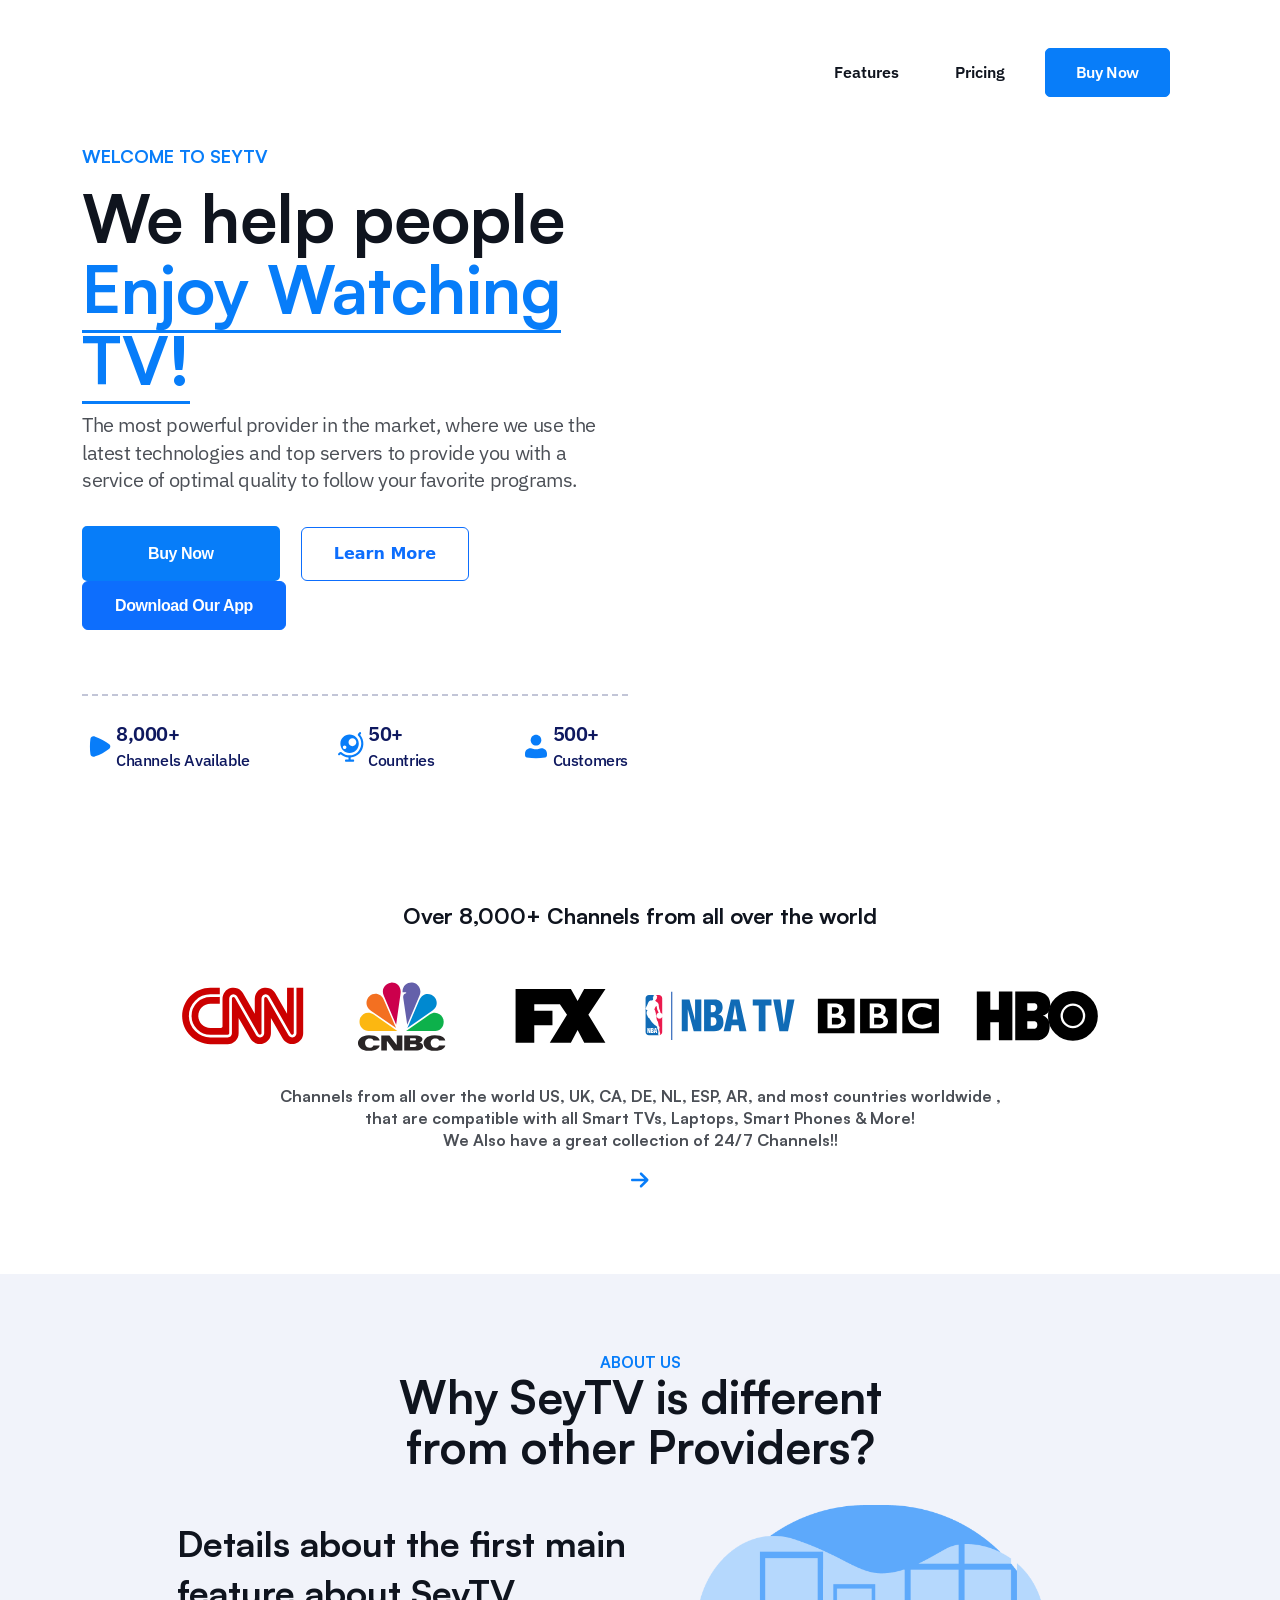
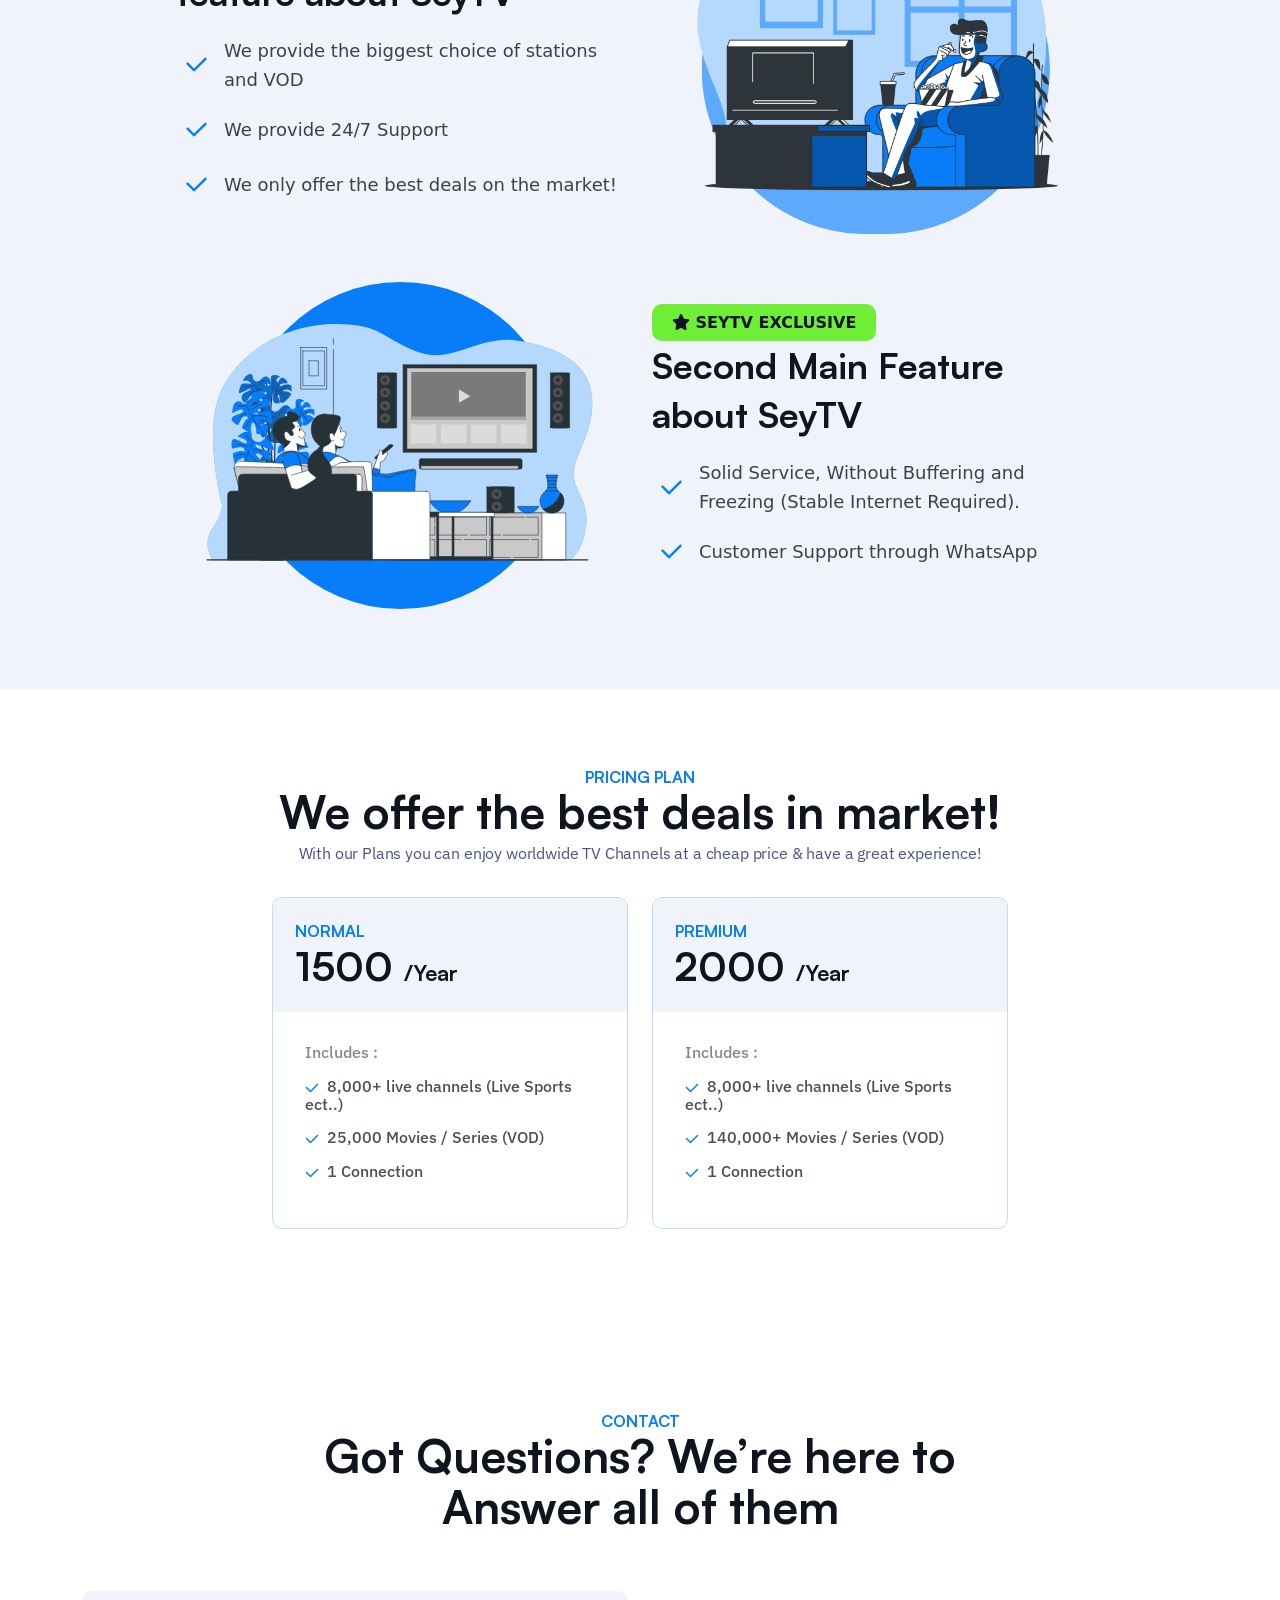
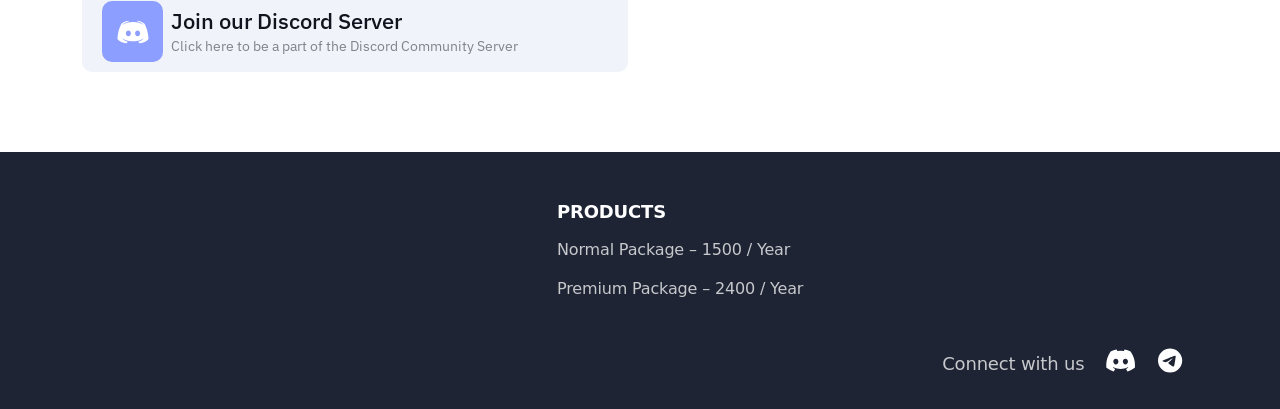
==== index.html @ 6f24c4fd "index.html" ====
<!DOCTYPE html>
<html lang="en">
  <head>
    <!-- Google tag (gtag.js) -->
    <script async="" src="https://www.googletagmanager.com/gtag/js?id=G-M80EZLW82K"></script>
    <script>
      window.dataLayer = window.dataLayer || [];
      function gtag(){dataLayer.push(arguments);}
      gtag('js', new Date());
      gtag('config', 'G-M80EZLW82K');
    </script>

    <!-- Required meta tags -->
    <meta charset="utf-8">
    <meta name="viewport" content="width=device-width, initial-scale=1">

    <!-- Primary Meta Tags -->
    <title>SeyTV - #1 Best TV Service Available Around The Market.</title>
    <meta name="title" content="SeyTV - #1 Best TV Service Available Around The Market.">
    <meta
      name="description"
      content="The most powerful Provider in the market, where we use the latest technologies and top servers to provide you with a service of optimal quality to follow your favourite programs. We are one of the best Services in the market, We provide high quality Streams and premium service. We are an service provider"
    >
    <meta
      name="keywords"
      content="Best Provider, , stream, service, best service, streaming service, service provider, service providers, secret service , paid service, premium service, paid service, The #1 Leading , Sports, Best , Buy , India, UK Entertainment, USA Locals, Movies, VOD, Series, Netflix, Disney, Showbox, server, Xtream codes, ,m3u, smarters,Duplex play, Tivimate"
    >

    <!-- Open Graph / Facebook -->
    <meta property="og:type" content="website">
    <meta property="og:url" content="https:///">
    <meta property="og:title" content="SeyTV - #1 Best TV Service Available Around The Market.">
    <meta
      property="og:description"
      content="The most powerful Provider in the market, where we use the latest technologies and top servers to provide you with a service of optimal quality to follow your favourite programs. We are one of the best Services in the market, We provide high quality Streams and premium service. We are an service provider"
    >
    <meta property="og:image" content="">
    <meta
      name="og:keywords"
      content="Best Provider, , stream, service, best service, streaming service, service provider, service providers, secret service , paid service, premium service, paid service, The #1 Leading , Sports, Best , Buy , India, UK Entertainment, USA Locals, Movies, VOD, Series, Netflix, Disney, Showbox, server, Xtream codes, ,m3u, smarters,Duplex play, Tivimate"
    >

    <!-- Bootstrap CSS start -->
    <link rel="icon" type="image/x-icon" href="./assets/images/favicon.svg">
    <link rel="stylesheet" href="css/bootstrap.min.css">
    <link rel="stylesheet" href="assets/css/slick.css">
    <!-- Bootstrap CSS end -->

    <!-- plugin CSS start -->
    <link href="https://fonts.googleapis.com/css2?family=IBM+Plex+Sans:wght@300;400;500;600;700&ampdisplay=swap" rel="stylesheet">
    <link rel="stylesheet" href="css/fontawesome.min.css">
    <!-- plugin CSS end -->

    <!-- custom CSS start -->
    <link rel="stylesheet" href="css/style.css">
    <link rel="stylesheet" href="css/responsive.css">
    <!-- custom CSS end -->

    <title>SeyTV - #1 Best TV Service Available Around The Market.</title>
  </head>

  <body>
    <!-- hero section start -->
    <section class="hero-section">
      <!-- header section start -->
      <header class="header_section pt-2">
        <div class="container">
          <nav class="navbar navbar-expand-lg navbar-light">
            <div class="container-fluid">
              <button
                class="btn navbar-toggler"
                type="button"
                data-bs-toggle="offcanvas"
                data-bs-target="#offcanvasRight"
                aria-controls="offcanvasRight"
              >
                <i class="fa-solid fa-bars-staggered"></i>
              </button>

              <div class="collapse navbar-collapse" id="navbarText">
                <ul class="navbar-nav ms-auto">
                  <li class="nav-item">
                    <a class="nav-link" href="#">Features</a>
                  </li>
                  <li class="nav-item">
                    <a class="nav-link" href="index.html#pricing">Pricing</a>
                  </li>
                </ul>

                <form class="d-flex">
                  <a href="https://t.me/+o7vVlVhx9S9hYjhk" target="_blank">Buy Now</a>
                </form>
              </div>
            </div>
          </nav>
        </div>
      </header>
      <!-- header section end -->

      <div class="container">
        <div class="row">
          <div class="col-lg-6 col-md-6 col-12">
            <div class="hero-txt-wrap">
              <h6>WELCOME TO SEYTV</h6>
              <h1>
                We help people <br>
                <span>Enjoy Watching TV!</span>
              </h1>
              <p>
                The most powerful provider in the market, where we use the latest technologies and top servers to provide you with a service of optimal quality to follow your favorite programs.
              </p>

              <div class="hero_btn">
  <a href="https://t.me/+o7vVlVhx9S9hYjhk" target="_blank">Buy Now</a>

  <a
    href="#"
    style="display:inline-block; text-align:center; padding:14px 32px; border:1px solid #0d6efd; border-radius:6px; color:#0d6efd; font-weight:600; text-decoration:none;"
  >Learn More</a>

  <a
    href="https://short.do/T7u7XU"
    target="_blank"
    style="display:inline-block; text-align:center; padding:14px 32px; border:1px solid #0d6efd; border-radius:6px; background:#0d6efd; color:#fff; font-weight:600; text-decoration:none;"
  >Download Our App</a>
</div>
            </div>

            <div class="hero-bottom-wrap">
              <div class="media">
                <img src="images/h-icon-1.svg" alt="a" class="img-fluid">
                <div class="media-body">
                  <h5>8,000+</h5>
                  <p>Channels Available</p>
                </div>
              </div>

              <div class="media">
                <img src="images/h-icon-2.svg" alt="a" class="img-fluid">
                <div class="media-body">
                  <h5>50+</h5>
                  <p>Countries</p>
                </div>
              </div>

              <div class="media">
                <img src="images/h-icon-3.svg" alt="a" class="img-fluid">
                <div class="media-body">
                  <h5>500+</h5>
                  <p>Customers</p>
                </div>
              </div>
            </div>
          </div>
        </div>
      </div>
    </section>
    <!-- hero section end -->

    <!-- mobile menu start -->
    <div
      class="offcanvas offcanvas-end"
      tabindex="-1"
      id="offcanvasRight"
      aria-labelledby="offcanvasRightLabel"
    >
      <div class="offcanvas-header pt-5">
        <h5 id="offcanvasRightLabel"></h5>
        <img
          src="images/close.png"
          alt="Logo"
          class="img-fluid"
          style="width: 40px; cursor: pointer;"
          data-bs-dismiss="offcanvas"
        >
      </div>

      <div class="offcanvas-body">
        <div class="mobile-menu">
          <ul>
            <li class="nav-item">
              <a class="nav-link" href="#">Features</a>
            </li>
            <li class="nav-item">
              <a class="nav-link" href="pricing.html">Pricing</a>
            </li>
            <li class="nav-item">
              <a class="nav-link" href="#faq">FAQs</a>
            </li>
            <li class="nav-item">
              <a class="nav-link" href="contact.html">Contact Us</a>
            </li>
            <li class="nav-item">
              <a class="nav-link text-primary" href="https://store./login">Log In</a>
            </li>
          </ul>

          <a href="pricing.html" class="btn btn-primary d-block w-100 text-center py-3">Buy Now</a>

          <div class="ftr-social">
            <ul class="text-start">
              <li><span>Connect with us</span></li>
              <li><a href="#"><i class="fas fa-paper-plane"></i></a></li>
              <li><a href="#"><i class="fa-brands fa-linkedin-in"></i></a></li>
              <li><a href="#"><i class="fa-brands fa-instagram"></i></a></li>
              <li><a href="#"><i class="fa-brands fa-twitter"></i></a></li>
            </ul>
          </div>
        </div>
      </div>
    </div>
    <!-- mobile menu end -->

    <div class="d-md-none">
      <img src="images/phne-img.png" alt="a" class="img-fluid">
    </div>

    <!-- channel section start -->
    <section class="channel-section pa-y4">
      <div class="container">
        <div class="row">
          <div class="col-lg-12">
            <div class="channel-txt-wrap">
              <h6>Over 8,000+ Channels from all over the world</h6>
              <ul>
                <li><a href="#"><img src="images/cnn.svg" alt="CNN" class="img-fluid"></a></li>
                <li><a href="#"><img src="images/cnbc.svg" alt="cnbc" class="img-fluid"></a></li>
                <li><a href="#"><img src="images/fx.svg" alt="fx" class="img-fluid"></a></li>
                <li><a href="#"><img src="images/nba.svg" alt="nba" class="img-fluid"></a></li>
                <li><a href="#"><img src="images/bbc.svg" alt="bbc" class="img-fluid"></a></li>
                <li><a href="#"><img src="images/hbo.svg" alt="hbo" class="img-fluid"></a></li>
              </ul>

              <p>
                Channels from all over the world US, UK, CA, DE, NL, ESP, AR, and most countries worldwide , <br>
                that are compatible with all Smart TVs, Laptops, Smart Phones &amp; More! <br>
                We Also have a great collection of 24/7 Channels!!
              </p>

              <a href="">
                <i class="fas fa-arrow-right"></i>
              </a>
            </div>
          </div>
        </div>
      </div>
    </section>
    <!-- channel section end -->

    <!-- about us start -->
    <section class="exclusive-section pa-y4">
      <div class="container">
        <div class="row align-items-center justify-content-center">
          <div class="col-lg-12">
            <div class="common-heading">
              <h6>ABOUT US</h6>
              <h2>Why SeyTV is different <br> from other Providers?</h2>
            </div>
          </div>

          <div class="col-lg-5">
            <div class="exclusive-txt-wrap">
              <h2>Details about the first main <br> feature about SeyTV</h2>
              <ul>
                <li>
                  <img src="images/check-icon.svg" alt="Icon" class="img-fluid">
                  We provide the biggest choice of stations and VOD
                </li>
                <li>
                  <img src="images/check-icon.svg" alt="Icon" class="img-fluid">
                  We provide 24/7 Support
                </li>
                <li>
                  <img src="images/check-icon.svg" alt="Icon" class="img-fluid">
                  We only offer the best deals on the market!
                </li>
              </ul>
            </div>
          </div>

          <div class="col-lg-5">
            <div class="exclusive-img">
              <img src="images/about.png" alt="Icon" class="img-fluid">
            </div>
          </div>
        </div>

        <div class="row mt-5 align-items-center justify-content-center">
          <div class="col-lg-5 ordr_2">
            <div class="exclusive-img exclusive-img-2">
              <img src="images/about-2.svg" alt="Icon" class="img-fluid">
            </div>
          </div>

          <div class="col-lg-5 ordr_1">
            <div class="exclusive-txt-wrap">
              <h6><i class="fas fa-star"></i> SEYTV EXCLUSIVE</h6>
              <h2>Second Main Feature about SeyTV </h2>
              <ul>
                <li>
                  <img src="images/check-icon.svg" alt="Icon" class="img-fluid">
                  Solid Service, Without Buffering and Freezing (Stable Internet Required).
                </li>
                <li>
                  <img src="images/check-icon.svg" alt="Icon" class="img-fluid">
                  Customer Support through WhatsApp
                </li>
              </ul>
            </div>
          </div>
        </div>
      </div>
    </section>
    <!-- about us end -->

    <!-- plan section start -->
    <!-- plan section start -->
    <section class="plan-section pa-y4 plan-2" id="pricing">
      <div class="container">
        <div class="row">
          <div class="col-lg-12">
            <div class="common-heading">
              <h6>PRICING PLAN</h6>
              <h2>We offer the best deals in market!</h2>
              <p>With our Plans you can enjoy worldwide TV Channels at a cheap price &amp; have a great experience!</p>
            </div>
          </div>
        </div>

        <div class="row justify-content-center">
          <div class="col-lg-4 col-md-6 mb-4" id="pricing-normal">
            <div class="plan-wrap-box">
              <div class="plan-top">
                <span class="badg">NORMAL</span>
                <h3>1500  <span>/Year</span></h3>
              </div>

              <div class="plan-list-wrap">
                <h5>Includes :</h5>
                <ul>
                  <li><img src="images/check-gren.svg" alt="a" class="img-fluid">8,000+ live channels (Live Sports ect..)</li>
                  <li><img src="images/check-gren.svg" alt="a" class="img-fluid">25,000 Movies / Series (VOD)</li>
                  <li><img src="images/check-gren.svg" alt="a" class="img-fluid">1 Connection</li>
                </ul>
              </div>
            </div>
          </div>

          <div class="col-lg-4 col-md-6 mb-4" id="pricing-premium">
            <div class="plan-wrap-box">
              <div class="plan-top">
                <span class="badg">PREMIUM</span>
                <h3>2000  <span>/Year</span></h3>
              </div>

              <div class="plan-list-wrap">
                <h5>Includes :</h5>
                <ul>
                  <li><img src="images/check-gren.svg" alt="a" class="img-fluid">8,000+ live channels (Live Sports ect..)</li>
                  <li><img src="images/check-gren.svg" alt="a" class="img-fluid">140,000+ Movies / Series (VOD)</li>
                  <li><img src="images/check-gren.svg" alt="a" class="img-fluid">1 Connection</li>
                </ul>
              </div>
            </div>
          </div>
        </div>
      </div>
    </section>
    <!-- faq section end -->
    <!-- reseller section end -->

    <!-- join section start -->
    <section class="join-section pa-y4">
      <div class="container">
        <div class="row">
          <div class="col-lg-12">
            <div class="common-heading">
              <h6>CONTACT</h6>
              <h2>
                Got Questions? We’re here to <br>
                Answer all of them
              </h2>
              <p> <br> </p>
            </div>
          </div>
        </div>

        <div class="row">
          <div class="col-lg-6">
            <div class="join-bttn">
              <a href="https://discord.gg/MA3ueCNyz4">
                <div class="media">
                  <img src="images/discord.svg" alt="Discord" class="img-fluid">
                  <div class="media-body">
                    <h6>Join our Discord Server</h6>
                    <p>Click here to be a part of the Discord Community Server</p>
                  </div>
                </div>
              </a>
            </div>
          </div>

          <div class="col-lg-6">
            <div class="join-bttn"></div>
          </div>
        </div>
      </div>
    </section>
    <!-- join section end -->

    <!-- footer section start -->
    <footer class="footer_section">
      <div class="container">
        <div class="row">
          <div class="col-lg-5 col-md-8 col-sm-6 col-12">
            <div class="ftr-logo">
              <a href="index.html"> </a>
            </div>
          </div>

          <div class="col-lg-3 col-md-4 col-sm-6 col-6">
            <div class="ftr-links">
              <h6>PRODUCTS</h6>
              <ul>
                <li><a href="#pricing-normal">Normal Package – 1500  / Year</a></li>
                <li><a href="#pricing-premium">Premium Package – 2400  / Year</a></li>
              </ul>
            </div>
          </div>
        </div>

        <div class="row">
          <div class="col-lg-6"></div>

          <div class="col-lg-6">
            <div class="ftr-social">
              <ul>
                <li><span>Connect with us</span></li>

                <!-- Discord -->
                <li>
                  <a href="https://discord.gg/MA3ueCNyz4" target="_blank">
                    <i class="fab fa-discord"></i>
                  </a>
                </li>

                <!-- Telegram -->
                <li>
                  <a href="https://t.me/+o7vVlVhx9S9hYjhk" target="_blank">
                    <i class="fab fa-telegram-plane"></i>
                  </a>
                </li>
              </ul>
            </div>
          </div>
        </div>
      </div>
    </footer>
    <!-- footer section end -->

    <!-- Bootstrap Bundle with Popper JS start -->
    <script src="js/bootstrap.bundle.min.js"></script>
    <!-- Bootstrap Bundle with Popper JS end -->

    <!-- Plugin JS start -->
    <script src="js/fontawesome.min.js"></script>
    <!-- Plugin JS end -->

    <!-- Custom JS start -->
    <script src="js/custom.js"></script>
    <!-- Custom JS end -->
  </body>
</html>
---- css/style.css ----
/* prefix css start */
* {
    padding: 0;
    margin: 0;
    outline: 0;
}

ol,
ul {
    list-style-type: none;
    margin: 0;
    padding: 0;
}

ul li {
    color: #000000;
}

h1,
h2,
h3,
h4,
h5,
h6,
a,
p,
i,
button,
strong,
u,
sub,
sup,
span,
textarea,
table tr td,
select,
input {
    padding: 0;
    margin: 0;
}

h1,
h2,
h3,
h4,
h5,
h6 {
    color: #000;
}

h1,
h2 {
    font-size: 60px;
    line-height: 72px;
}

h3,
h4 {
    font-size: 40px;
    line-height: 52px;
}

h5,
h6 {
    font-size: 30px;
    line-height: 42px;
}

p {
    font-size: 16px;
    line-height: 23px;
    font-family: 'IBM Plex Sans', sans-serif;
}

body {
    background-color: #fff;
}

a,
a:hover {
    color: #000;
    text-decoration: none;
}

img {
    vertical-align: middle;
}

.form-control:focus-within,
button:focus-within {
    box-shadow: none !important;
}

.media {
    display: -ms-flexbox;
    display: flex;
    -ms-flex-align: start;
    align-items: flex-start;
}

.media-body {
    -ms-flex: 1;
    flex: 1;
}

@font-face {
    font-family: Satoshi-Black;
    src: url(../fonts/Satoshi-Black.ttf);
}

@font-face {
    font-family: Satoshi-Bold;
    src: url(../fonts/Satoshi-Bold.ttf);
}

@font-face {
    font-family: Satoshi-Medium;
    src: url(../fonts/Satoshi-Medium.ttf);
}

@font-face {
    font-family: Satoshi-Regular;
    src: url(../fonts/Satoshi-Regular.ttf);
}

@font-face {
    font-family: Satoshi-Light;
    src: url(../fonts/Satoshi-Light.ttf);
}

/* prefix css end */


/* common css start */

.common-heading {
    text-align: center;
    margin-bottom: 2rem;
}

.common-heading h6 {
    font-style: normal;
    font-size: 16px;
    line-height: 110%;
    color: #087DF9;
    font-family: Satoshi-Bold;
}

.common-heading h2 {
    font-style: normal;
    font-size: 46px;
    line-height: 110%;
    color: #0F141E;
    font-family: Satoshi-Bold;
    margin-bottom: 4px;
}

.common-heading p {
    font-style: normal;
    font-weight: 400;
    font-size: 16px;
    line-height: 23px;
    letter-spacing: -0.01em;
    color: rgba(14, 23, 95, 0.75);
    font-family: 'IBM Plex Sans', sans-serif;
}

.pa-y4 {
    padding: 5rem 0;
}

/* common css end */



/* header css start */
.header_section {
    padding-bottom: 10px;
}

.header_section .navbar-nav .nav-item .nav-link {
    font-style: normal;
    font-weight: 600;
    font-size: 16px;
    line-height: 21px;
    color: #0F141E;
    font-family: 'IBM Plex Sans', sans-serif;
    margin-right: 1.5rem;
    padding: 10px 16px;
    border-radius: 10px;
}

.header_section .navbar-nav .nav-item .nav-link.active,
.header_section .navbar-nav .nav-item .nav-link:hover {
    background-color: #087DF9;
    color: #fff;
}


.header_section .d-flex a:first-child {
    font-style: normal;
    font-weight: 600;
    font-size: 16px;
    line-height: 19px;
    letter-spacing: -0.025em;
    color: #087DF9;
    background: transparent;
    border-radius: 5px;
    display: inline-flex;
    align-items: center;
    padding: 12px 20px;
    transition: all linear .2s;
    border: 1px solid transparent;
    margin-right: 1rem;
    font-family: 'IBM Plex Sans', sans-serif;
}

.header_section .d-flex a:first-child:hover {
    background: #087DF9 !important;
    color: #fff !important;
}

.header_section .d-flex a:last-child {
    font-style: normal;
    font-weight: 600;
    font-size: 16px;
    line-height: 19px;
    letter-spacing: -0.025em;
    color: #fff;
    background: #087DF9;
    border-radius: 5px;
    display: inline-flex;
    align-items: center;
    padding: 14px 30px;
    transition: all linear .2s;
    border: 1px solid #087DF9;
    font-family: 'IBM Plex Sans', sans-serif;
}

.header_section .d-flex a:last-child:hover {
    background: #fff !important;
    color: #087DF9 !important;
}

/* header css end */



/* hero css start */
.hero-section {
    padding-top: 2rem;
    padding-bottom: 3rem;
    background-image: url(../images/hero-bg.svg);
    background-repeat: no-repeat;
    background-position: top right;
    background-size: contain;
}

.hero-txt-wrap {
    margin-top: 2rem;
}

.hero-txt-wrap h6 {
    font-style: normal;
    font-size: 18px;
    line-height: 106.5%;
    color: #087DF9;
    font-family: Satoshi-Bold;
}

.hero-txt-wrap h1 {
    font-style: normal;
    font-family: Satoshi-Bold;
    font-size: 66.8124px;
    line-height: 71px;
    color: #0F141E;
    margin-top: 1rem;
}

.hero-txt-wrap h1 span {
    border-bottom: 3px solid #077DF9;
    color: #077DF9;
}

.hero-txt-wrap p {
    font-style: normal;
    font-weight: 400;
    font-size: 20px;
    line-height: 138%;
    letter-spacing: -0.02em;
    color: rgba(15, 20, 30, 0.75);
    margin-top: 1rem;
    font-family: 'IBM Plex Sans', sans-serif;
}

.hero-txt-wrap .hero_btn {
    margin-top: 2rem;
}

.hero-txt-wrap .hero_btn a:first-child {
    font-style: normal;
    font-weight: 600;
    font-size: 16px;
    line-height: 19px;
    letter-spacing: -0.025em;
    background: #077DF9;
    border-radius: 5px;
    color: #FFFFFF;
    margin-right: 1rem;
    padding: 1rem 4rem;
    border: 2px solid#077DF9;
    transition: all linear .3s;
    display: inline-block;
    font-family: 'Inter', sans-serif;
}


.hero-txt-wrap .hero_btn a:first-child:hover {
    background: transparent;
    color: #077DF9;
}

.hero-txt-wrap .hero_btn a:last-child {
    font-style: normal;
    font-weight: 600;
    font-size: 16px;
    line-height: 19px;
    letter-spacing: -0.025em;
    background: transparent;
    border-radius: 5px;
    color: #077DF9;
    padding: 1rem 4rem;
    border: 2px solid #087DF9;
    transition: all linear .3s;
    display: inline-flex;
    align-items: center;
    font-family: 'Inter', sans-serif;
}

.hero-txt-wrap .hero_btn a:last-child:hover {
    background: #077DF9;
    color: #fff;
    border-color: #077DF9;
}


.hero-bottom-wrap {
    margin-top: 4rem;
    border-top: 2px dashed rgba(14, 24, 95, 0.25);
    display: flex;
    justify-content: space-between;
    align-items: center;
    padding-top: 1.5rem;
}


.hero-bottom-wrap .media {
    align-items: center;
}

.hero-bottom-wrap h5 {
    font-style: normal;
    font-weight: 600;
    font-size: 20px;
    line-height: 143.5%;
    font-family: 'IBM Plex Sans', sans-serif;
    letter-spacing: -0.025em;
    color: #0E185F;
}

.hero-bottom-wrap p {
    font-style: normal;
    font-weight: 500;
    font-size: 16px;
    line-height: 153.5%;
    font-family: 'IBM Plex Sans', sans-serif;
    letter-spacing: -0.025em;
    color: #0E185F;
}

/* hero css end */

/* channel css start */
.channel-txt-wrap {
    text-align: center;
}

.channel-txt-wrap h6 {
    font-style: normal;
    font-family: Satoshi-Bold;
    font-size: 22px;
    line-height: 30px;
    color: #0F141E;
    margin-bottom: 1rem;
}

.channel-txt-wrap ul {
    display: flex;
    align-items: center;
    justify-content: center;
}

.channel-txt-wrap p {
    font-style: normal;
    font-family: Satoshi-Bold;
    font-size: 16px;
    line-height: 22px;
    color: rgba(15, 20, 30, 0.75);
    margin-top: 1rem;
}

.channel-txt-wrap a {
    font-style: normal;
    font-family: Satoshi-Bold;
    font-size: 20px;
    line-height: 27px;
    color: #087DF9;
    display: block;
    margin-top: 1rem;
}

/* channel css end */

/* exclusive css start */
.exclusive-section {
    background: #F1F3FA;
}

.exclusive-txt-wrap h2 {
    font-style: normal;
    font-size: 36px;
    line-height: 49px;
    font-family: Satoshi-Bold;
    color: #0F141E;
    margin-bottom: 1.2rem;
}


.exclusive-txt-wrap ul li img {
    margin-right: 8px;
}

.exclusive-txt-wrap ul li {
    font-style: normal;
    font-weight: 500;
    font-size: 18px;
    line-height: 29px;
    color: rgba(15, 20, 30, 0.8);
    margin-bottom: 1rem;
    display: flex;
    align-items: center;
}

.exclusive-img {
    text-align: center;
}

.exclusive-img img {
    width: 80%;
}

.exclusive-img-2 img {
    width: 90%;
}

.exclusive-txt-wrap h6 {
    background: #6FEE36;
    border-radius: 10px;
    font-style: normal;
    font-weight: 600;
    font-size: 16px;
    line-height: 21px;
    color: #0F141E;
    display: inline-block;
    padding: 8px 20px;
}

/* exclusive css end */

/* price plan css start */

.price-filter-head {
    text-align: center;
    margin-bottom: 5rem;
}

.price-filter-head .nav {
    background: #F1F3FA;
    border-radius: 10px;
    display: inline-flex;
    justify-content: center;
    align-items: center;
    padding: 12px 2px;
}

.price-filter-head .nav .nav-item .nav-link {
    border-radius: 10px;
    font-style: normal;
    font-family: Satoshi-Bold;
    font-size: 16px;
    line-height: 22px;
    color: #087DF9;
    padding: 12px 14px;
    margin: 0 .6rem;
}

.price-filter-head .nav .nav-item .nav-link.active {
    background-color: #fff;
}

.price-filter-head .nav .nav-item:last-child .nav-link {
    color: #FFC700;
}

.plan-wrap-box {
    border: 1px solid rgba(0, 120, 255, 0.25);
    border-radius: 10px;
}

.plan-wrap-box .plan-top {
    background: #F1F3FA;
    border-radius: 10px 10px 0px 0px;
    padding: 1.4rem;
}

.plan-wrap-box.active .plan-top {
    background: #077DF9;
}

.plan-wrap-box .plan-top span.badg {
    font-style: normal;
    font-family: Satoshi-Bold;
    font-size: 16px;
    line-height: 110%;
    color: #087DF9;
}

.plan-wrap-box.active .plan-top span.badg {
    color: #fff;
}

.plan-wrap-box .plan-top h3 {
    font-style: normal;
    font-family: Satoshi-Bold;
    font-size: 40px;
    line-height: 110%;
    color: #0F141E;
}

.plan-wrap-box .plan-top h3 span {
    font-size: 22px;
    line-height: 34px;
}

.plan-wrap-box .plan-list-wrap h5 {
    font-style: normal;
    font-weight: 500;
    font-size: 16px;
    line-height: 110%;
    color: rgba(15, 20, 30, 0.5);
    font-family: 'IBM Plex Sans', sans-serif;
    margin-bottom: 1rem;
}

.plan-wrap-box.active .plan-top h3,
.plan-wrap-box.active .plan-top h5 {
    color: #fff;
}

.plan-wrap-box .plan-list-wrap {
    padding: 2rem;
}

.plan-wrap-box .plan-list-wrap ul li {
    font-style: normal;
    font-weight: 500;
    font-size: 16px;
    line-height: 110%;
    color: rgba(15, 20, 30, 0.75);
    margin-bottom: 1rem;
    font-family: 'IBM Plex Sans', sans-serif;
}

.plan-wrap-box .plan-list-wrap ul li:hover {
    color: rgba(8, 124, 249, 0.75);
}

.plan-wrap-box .plan-list-wrap ul li img {
    margin-right: 8px;
}

.plan-wrap-box .plan-list-wrap a {
    border: 2px solid #027EF8;
    border-radius: 5px;
    font-style: normal;
    font-weight: 600;
    font-size: 16px;
    line-height: 15px;
    letter-spacing: -0.025em;
    color: #027EF8;
    display: block;
    width: 100%;
    text-align: center;
    padding: 1rem 2rem;
    transition: all linear .3s;
}

.plan-wrap-box .plan-list-wrap a:hover {
    background-color: #027EF8;
    color: #fff;
}

.plan-wrap-box.active {
    border: 2px solid #027EF8;
}

.plan-wrap-box.active .plan-list-wrap a {
    background-color: #027EF8;
    color: #fff;
}

.plan-wrap-box.active .plan-list-wrap a:hover {
    background-color: #fff;
    color: #027EF8;
}

.plan-more {
    text-align: center;
    margin-top: 2rem;
    display: flex;
    justify-content: center;
    align-items: center;
}

.plan-more p {
    font-style: normal;
    font-family: Satoshi-Bold;
    font-size: 18px;
    line-height: 110%;
    color: #0F141E;
    margin: 0 1rem;
}

.plan-more ul li {
    display: inline-block;
}

/* price plan css end */

/* ultimate css start */
.ultimate-table-wrap table {
    width: 100%;
}

.ultimate-table-wrap table tr th {
    background: #F1F3FA;
    border: 1px solid rgba(15, 20, 30, 0.1);
    padding: 1.2rem;
}

.ultimate-table-wrap table tr th:first-child {
    background-color: transparent;
    border: none;
}

.ultimate-table-wrap table tr th:nth-child(2) {
    border-radius: 10px 0px 0px 0px;
}

.ultimate-table-wrap table tr th:nth-child(5) {
    border-radius: 0px 10px 0px 0px;
}

.ultimate-table-wrap table tr th h6 {
    font-style: normal;
    font-family: Satoshi-Bold;
    font-size: 16px;
    line-height: 110%;
    color: #087DF9;
}

.ultimate-table-wrap table tr th h3 {
    font-style: normal;
    font-family: Satoshi-Bold;
    font-size: 40px;
    line-height: 110%;
    color: #0F141E;
    margin: 5px 0px;
}

.ultimate-table-wrap table tr th h3 span {
    font-size: 26px;
    color: #0f141ea5;
}

.ultimate-table-wrap table tr th p {
    font-style: normal;
    font-weight: 500;
    font-size: 14px;
    line-height: 110%;
    color: rgba(15, 20, 30, 0.5);
    font-family: 'IBM Plex Sans', sans-serif;
    padding-bottom: 1rem;
}

.ultimate-table-wrap table tr th a {
    border: 2px solid #027EF8;
    border-radius: 5px;
    font-style: normal;
    font-weight: 600;
    font-size: 16px;
    line-height: 15px;
    letter-spacing: -0.025em;
    color: #027EF8;
    display: block;
    width: 100%;
    text-align: center;
    padding: 1rem 2rem;
    transition: all linear .3s;
}

.ultimate-table-wrap table tr th a:hover {
    background-color: #027EF8;
    color: #fff;
}

.ultimate-table-wrap table tr th span.btm {
    font-style: normal;
    font-family: Satoshi-Medium;
    font-size: 12px;
    line-height: 16px;
    color: rgba(0, 0, 0, 0.5);
    display: block;
    text-align: center;
    margin-top: 1rem;
}

.ultimate-table-wrap table tr td {
    padding: 1.4rem 2rem;
    border: 1px solid rgba(15, 20, 30, 0.1);
    text-align: center;
}

.ultimate-table-wrap table tr td:last-child {
    border-left: 3px solid #087DF9;
    border-right: 3px solid #087DF9;
}

.ultimate-table-wrap table tr:last-child td:last-child {
    border-bottom: 3px solid #087DF9;
}

.ultimate-table-wrap table tr td:first-child {
    text-align: left;
    border-left: 0px;
}

.ultimate-table-wrap table tr td p {
    font-style: normal;
    font-weight: 500;
    font-size: 16px;
    line-height: 110%;
    color: rgba(15, 20, 30, 0.75);
    font-family: 'IBM Plex Sans', sans-serif;
}

.get-start-bg {
    border: 1px solid rgba(15, 20, 30, 0.1);
    border-radius: 10px;
    padding: 1.6rem 2.4rem;
    margin-top: 3rem;
    border-top: 9px solid #077DF9;
}

.get-start-bg h5 {
    font-style: normal;
    font-weight: 500;
    font-size: 26px;
    line-height: 110%;
    font-family: 'IBM Plex Sans', sans-serif;
    color: #000000;
}

.get-start-bg p {
    font-style: normal;
    font-weight: 400;
    font-size: 16px;
    line-height: 110%;
    color: rgba(0, 0, 0, 0.75);
    font-family: 'IBM Plex Sans', sans-serif;
    margin-top: 10px;
}

.get-start-bg .media {
    align-items: center;
}

.get-start-bg a {
    background: #087DF9;
    border: 1px solid #087DF9;
    border-radius: 5px;
    font-style: normal;
    font-weight: 600;
    font-size: 16px;
    line-height: 21px;
    color: #FFFFFF;
    font-family: 'IBM Plex Sans', sans-serif;
    display: inline-block;
    padding: 10px 25px;
}

.get-start-bg a:hover {
    background-color: transparent;
    color: #087DF9;
}

/* ultimate css end */

/* feedback css start */

.customer-feedback {
    background: #F1F3FA;
}

.feedback-wrap {
    background: #FFFFFF;
    border-radius: 10px;
    padding: 1.4rem;
    margin-top: 2rem;
}

.feedback-wrap h5 {
    font-style: normal;
    font-family: Satoshi-Bold;
    font-size: 20px;
    line-height: 110%;
    color: #0F141E;
}

.feedback-wrap p {
    font-style: normal;
    font-weight: 400;
    font-size: 16px;
    line-height: 150%;
    color: #0F141E;
    font-family: 'IBM Plex Sans', sans-serif;
    margin: 10px 0px;
}

.feedback-wrap h6 {
    font-style: normal;
    font-family: Satoshi-Bold;
    font-size: 20px;
    line-height: 110%;
    color: #0078FF;
}

/* feedback css end */



/* faq css start */

.review-section {
    padding: 4rem 0;
}


.faq-ask-wrap .accordion .accordion-item {
    background: #F1F3FA !important;
    border: 2px solid rgba(8, 125, 249, 0.25) !important;
    border-radius: 10px !important;
    box-sizing: border-box;
    margin-bottom: 1.1rem;
}

.faq-2 .faq-ask-wrap .accordion .accordion-item {
    border-bottom: 2px solid #fff !important;
}

.faq-ask-wrap .accordion .accordion-item button {
    font-style: normal;
    font-family: Satoshi-Bold;
    font-size: 18px;
    line-height: 110%;
    color: #0F141E;
    border-radius: 0px !important;
    background-color: transparent;
    padding: 1rem !important;
}

.faq-2 .faq-ask-wrap .accordion .accordion-item button {
    color: #fff !important;
}

.accordion-button::after {
    flex-shrink: 0;
    content: "+";
    background-image: none;
    transition: all linear .3s;
    font-size: 26px;
    color: #0E185F;
}


.faq-ask-wrap .accordion .accordion-item p {
    font-style: normal;
    font-weight: 400;
    font-size: 16px;
    line-height: 150%;
    color: #0F141E;
    width: 96%;
    padding-top: 1rem;
    font-family: 'IBM Plex Sans', sans-serif;
}

.accordion-body {
    padding-top: 0;
    background-color: #fff !important;
    border-radius: 0px 0px 10px 10px;
    border-top: 2px solid rgba(8, 125, 249, 0.25);
}

.accordion-button:not(.collapsed)::after {
    background-image: none;
    transform: rotate(135deg);
    color: #0078FF;
}

/* faq css end */

/* reseller css start */
.reseller-section {
    background: #F1F3FA;
}

.reseller-box-wrap {
    background: #FFFFFF;
    border-radius: 10px;
    padding: 1.8rem;
    position: relative;
    margin-top: 3rem;
}

.reseller-box-wrap h6 {
    font-style: normal;
    font-weight: 500;
    font-size: 18px;
    line-height: 110%;
    color: #0F141E;
    font-family: 'IBM Plex Sans', sans-serif;
}

.reseller-box-wrap p {
    font-style: normal;
    font-weight: 400;
    font-size: 18px;
    line-height: 110%;
    color: rgba(15, 20, 30, 0.75);
    font-family: 'IBM Plex Sans', sans-serif;
    margin-top: 12px;
}

.reseller-box-wrap span {
    font-style: normal;
    font-family: Satoshi-Bold;
    font-size: 58.5px;
    line-height: 110%;
    color: rgba(0, 0, 0, 0.1);
    position: absolute;
    left: -46px;
    top: -38px;
}

.scheme-wrap {
    margin-top: 3rem;
    text-align: center;
}

.scheme-wrap h6 {
    font-style: normal;
    font-family: Satoshi-Bold;
    font-size: 24px;
    line-height: 110%;
    color: #FFC700;
}

.scheme-box {
    background: #FFFFFF;
    border: 2px solid #FFC700;
    border-radius: 10px;
    display: inline-flex;
    padding: 1.6rem 2rem;
    margin-top: 1rem;
}

.scheme-box .scheme-lft {
    text-align: left;
    border-right: 2px solid #FFC700;
    margin-right: 2rem;
    padding-right: 2rem;
}

.scheme-box .scheme-lft h5 {
    font-style: normal;
    font-family: Satoshi-Bold;
    font-size: 20.7334px;
    line-height: 110%;
    color: #FFC700;
}

.scheme-box .scheme-lft h3 {
    font-style: normal;
    font-family: Satoshi-Bold;
    font-size: 51.8335px;
    line-height: 110%;
    color: #0F141E;
}

.scheme-box .scheme-lft a {
    font-style: normal;
    font-weight: 600;
    font-size: 16px;
    line-height: 21px;
    border: 1px solid #FFC700;
    border-radius: 5px;
    color: #FFC700;
    display: block;
    text-align: center;
    padding: 12px 30px;
    margin-top: 1rem;
    font-family: 'IBM Plex Sans', sans-serif;
}


.scheme-box .scheme-rgt {
    text-align: left;
}

.scheme-box .scheme-rgt h6 {
    font-style: normal;
    font-weight: 500;
    font-size: 16px;
    line-height: 110%;
    color: rgba(15, 20, 30, 0.5);
    font-family: 'IBM Plex Sans', sans-serif;
}

.scheme-box .scheme-rgt ul li {
    font-style: normal;
    font-weight: 500;
    font-size: 16px;
    line-height: 110%;
    color: rgba(15, 20, 30, 0.75);
    margin-top: 10px;
    font-family: 'IBM Plex Sans', sans-serif;
}

.scheme-wrap {
    margin-top: 5rem;
}

.scheme-wrap h4 {
    font-style: normal;
    font-family: Satoshi-Bold;
    font-size: 16px;
    line-height: 110%;
    color: #0F141E;
    margin-top: 20px;
    text-align: center;
    display: flex;
    align-items: center;
    justify-content: center;
}

.scheme-wrap h4 img {
    margin-left: 8px;
}

.contact-box-wrap {
    margin-top: 8rem;
    text-align: center;
}

.contact-box-wrap h5 {
    font-style: normal;
    font-family: Satoshi-Bold;
    font-size: 22px;
    line-height: 110%;
    color: #0F141E;
}

.contact-box-wrap p {
    font-style: normal;
    font-weight: 400;
    font-size: 16px;
    font-family: 'IBM Plex Sans', sans-serif;
    line-height: 110%;
    color: rgba(15, 20, 30, 0.75);
    margin-top: 1rem;
}

.contact-box-wrap form {
    text-align: left;
}

.contact-box-wrap form .form-floating .form-control {
    background: #FFFFFF;
    border: 2px solid rgba(255, 199, 0, 0.1);
    border-radius: 10px;
    font-style: normal;
    font-weight: 500;
    font-size: 20px;
    line-height: 26px;
    font-family: 'IBM Plex Sans', sans-serif;
    color: #000000;
}

.contact-box-wrap form .form-floating label {
    font-style: normal;
    font-weight: 400;
    font-size: 16px;
    line-height: 21px;
    color: rgba(0, 0, 0, 0.5);
    text-transform: uppercase;
}

.contact-box-wrap form .form-floating {
    margin-top: 1rem;
}

.contact-box-wrap form .form-group .form-control {
    background: #FFFFFF;
    border: 2px solid rgba(255, 199, 0, 0.1);
    border-radius: 10px;
    font-style: normal;
    font-weight: 400;
    font-size: 20px;
    line-height: 26px;
    font-family: 'IBM Plex Sans', sans-serif;
    color: #000000;
    height: 58px;
    margin-top: 1rem;
}

.form-submit {
    text-align: center;
}

.form-submit .btn-submit {
    background: #FFC700;
    border: 1px solid #FFC700;
    border-radius: 10px;
    font-style: normal;
    font-weight: 600;
    font-size: 16px;
    line-height: 21px;
    font-family: 'IBM Plex Sans', sans-serif;
    color: #FFFFFF;
    margin-top: 1rem;
    height: 58px;
    display: block;
    width: 100%;
    text-align: center;
}

.form-submit .btn-submit:hover {
    background-color: #987807;
}

.contact-box-wrap h6 {
    font-style: normal;
    font-weight: 500;
    font-size: 18px;
    line-height: 23px;
    font-family: 'IBM Plex Sans', sans-serif;
    color: #0F141E;
    margin-top: 2rem;
}

.contact-box-wrap h6 a {
    color: #FFC700;
    border-bottom: 2px solid #FFC700;
}

.join-bttn .media {
    background: #F1F3FA;
    border-radius: 10px;
    align-items: center;
    padding: 10px 20px;
}

.join-bttn .media img {
    margin-right: 8px;
}

.join-bttn .media h6 {
    font-family: 'IBM Plex Sans', sans-serif;
    font-style: normal;
    font-weight: 500;
    font-size: 22px;
    line-height: 110%;
    color: #0F141E;
}

.join-bttn .media p {
    font-style: normal;
    font-family: 'IBM Plex Sans', sans-serif;
    font-size: 14px;
    line-height: 110%;
    color: rgba(15, 20, 30, 0.5);
    margin-top: 6px;
}

/* reseller css end */


/* footer css start */
.footer_section {
    background: #1E2434;
    padding: 3rem 0 2rem;
}

.ftr-logo p {
    font-style: normal;
    font-weight: 500;
    font-size: 18px;
    line-height: 23px;
    letter-spacing: -0.01em;
    color: rgba(255, 255, 255, 0.74);
    margin-top: 1.5rem;
    width: 80%;
}


.ftr-links h6 {
    font-style: normal;
    font-weight: 700;
    font-size: 18px;
    line-height: 23px;
    letter-spacing: -0.01em;
    color: #FFFFFF;
    margin-bottom: 1rem;
}

.ftr-links ul li a {
    font-style: normal;
    font-weight: 500;
    font-size: 16px;
    line-height: 21px;
    letter-spacing: -0.01em;
    color: rgba(255, 255, 255, 0.75);
    display: block;
    margin-bottom: 1.1rem;
}

.ftr-btm-menu {
    margin-top: 3rem;
}

.ftr-btm-menu ul li {
    display: inline-block;
}

.ftr-btm-menu ul li a {
    font-style: normal;
    font-weight: 500;
    font-size: 18px;
    line-height: 23px;
    letter-spacing: -0.01em;
    color: #FFFFFF;
    display: block;
    margin-right: 1rem;
}

.ftr-social {
    margin-top: 2rem;
}

.ftr-social ul {
    text-align: right;
}

.ftr-social ul li {
    display: inline-block;
}

.ftr-social ul li span {
    font-style: normal;
    font-weight: 500;
    font-size: 18px;
    line-height: 23px;
    letter-spacing: -0.01em;
    color: rgba(255, 255, 255, 0.75);
    margin-right: 1rem;
}

.ftr-social ul li a {
    margin-right: 1rem;
}

.ftr-social ul li a svg {
    color: #fff;
    font-size: 25px;
}

/* footer css end */

.center-bttn {
    text-align: center;
}

.center-bttn p {
    border: 1px solid #FFC700;
    border-radius: 10px;
    display: inline-flex;
    align-items: center;
    justify-content: center;
    text-align: center;
}

.center-bttn p {
    font-style: normal;
    font-family: Satoshi-Bold;
    font-size: 16px;
    line-height: 110%;
    color: rgba(15, 20, 30, 0.8);
    padding: 10px 20px;
}

.center-bttn p a {
    background: #FFC700;
    border-radius: 5px;
    font-style: normal;
    font-weight: 600;
    font-size: 16px;
    line-height: 21px;
    color: #FFFFFF;
    display: inline-block;
    padding: 12px 26px;
    margin-left: 1rem;
}

.center-bttn p a:hover {
    background-color: #987807;
}

.error-txt {
    text-align: center;
}

.error-txt h6 {
    font-style: normal;
    font-family: Satoshi-Bold;
    font-size: 16px;
    line-height: 110%;
    color: #087DF9;
}

.error-txt h1 {
    font-style: normal;
    font-family: Satoshi-Bold;
    font-size: 46px;
    line-height: 110%;
    color: #0F141E;
}

.error-txt a {
    border: 2px solid #087DF9;
    border-radius: 5px;
    font-style: normal;
    font-family: Satoshi-Medium;
    font-size: 16px;
    line-height: 21px;
    color: #087DF9;
    display: inline-block;
    padding: 12px 26px;
    margin-top: 2rem;
}

.error-txt a:hover {
    background-color: #0078FF;
    color: #fff;
}


/* tos css start */
.header-logos a {
    font-style: normal;
    font-weight: 500;
    font-size: 18px;
    line-height: 23px;
    letter-spacing: -0.025em;
    color: #1A2D6B;
}

.tos-main-box {
    background: #FFFFFF;
    box-shadow: 0px 0px 10px rgba(0, 0, 0, 0.1);
    border-radius: 15px;
    padding: 2.5rem;
    margin-top: 2rem;
}

.tos-main-box h1 {
    font-style: normal;
    font-family: Satoshi-Medium;
    font-size: 30px;
    line-height: 39px;
    color: #0E185F;
    margin-bottom: 1rem;
}

.tos-main-box h6 {
    font-style: normal;
    font-family: Satoshi-Medium;
    font-size: 18px;
    line-height: 23px;
    color: rgba(14, 23, 95, 0.75);
}


.tos-main-box p {
    font-style: normal;
    font-weight: 400;
    font-size: 16px;
    line-height: 28px; 
    color: rgba(15, 20, 30, 0.6); 
    margin-top: 1rem;
    font-family: 'IBM Plex Sans', sans-serif;
}

.tos-main-box h5 {
    font-style: normal;
    font-weight: 500;
    font-family: 'IBM Plex Sans', sans-serif;
    font-size: 22px;
    line-height: 28px;
    color: #0E185F;
    margin-bottom: 1rem;
    margin-top: 1rem;
}


.tos-main-box ul li {
    font-style: normal;
    font-weight: 400;
    font-size: 18px;
    line-height: 28px;
    color: rgba(14, 23, 95, 0.6);
    font-family: 'IBM Plex Sans', sans-serif;
}

.tos-main-box ul li .media {
    align-items: flex-start;
}

.tos-main-box ul li .media svg {
    font-size: 6px;
    margin-right: 8px;
    display: inline-block;
    margin-top: 12px;
}

.tos-menu-ftr {
    text-align: center;
    margin-bottom: 2rem;
}

.tos-menu-ftr ul li {
    display: inline-block;
}

.tos-menu-ftr ul li a {
    font-style: normal;
    font-weight: 400;
    font-size: 16.1022px;
    line-height: 18px;
    letter-spacing: -0.025em;
    display: block;
    margin: 0 15px;
    color: #0E185F;
}

/* tos css end */
---- css/responsive.css ----
/* Extra small devices (portrait phones, less than 576px) XS */
@media(min-width: 320px) and (max-width: 575px) {
    .hero-section{
        background-image: none;
    }
    .header_section  .navbar-light .btn{
        border-color: #0F141E;
    }
    .header_section  .navbar-light .btn svg{
        color: #0F141E;
        font-size: 22px;
    }
    .header_section .navbar-nav .nav-item .nav-link{
        text-align: center;
        margin-top: 1rem;
    }
    .header_section .d-flex{
        margin-top: 2rem;
        justify-content: center;
    }
    .hero-txt-wrap h1 {
        font-size: 36px;
        line-height: 50px;
    }
    .hero-txt-wrap p{
        font-size: 16px;
        line-height: 22px;
    }
    br{
        display: none;
    }
    .hero-txt-wrap .hero_btn a{
       display: block;
       margin-right: 0;
       margin-left: 0;
       width: 90%;
       text-align: center!important;
       margin: 0 5%;
       margin-bottom: 1rem;
       justify-content: center;
    }
    .hero-bottom-wrap p{
        font-size: 13px;
    }
    .common-heading h2{
        font-size: 32px;
        line-height: 40px; 
    }
    .exclusive-txt-wrap h2{
        font-size: 26px;
        line-height: 36px; 
    }
    .exclusive-txt-wrap ul li{
        font-size: 16px;
    }
    .ordr_1{
        order: 1;
    }
    .ordr_2{
        order: 2;
    }
    .price-filter-head img{
        right: 0%!important;
    }
    .plan-wrap-box {
       
        width: 90%;
        margin: 0 auto;
        margin-bottom: 2rem;
    }
    .plan-more{
        flex-direction: column;
    }
    .ultimate-table-wrap table{
        display: block;
        width: 100%;
        overflow-x: scroll;
    }
    .get-start-bg .media{
        flex-direction: column;
        align-items: flex-start;
    }
    .get-start-bg p{
        margin-bottom: 10px;
    }
    .faq-ask-wrap .accordion .accordion-item button{
        font-size: 13px;
    }
    .scheme-box{
        flex-direction: column;
    }
    .scheme-box .scheme-lft {
        text-align: left;
        border-right: 0px solid #FFC700;
        margin-right: 0rem;
        padding-right: 0rem;
        border-bottom: 2px solid #FFC700;
        margin-bottom: 2rem;
        padding-bottom: 2rem;
    }
    .scheme-box .scheme-rgt ul li{
        font-size: 14px;
    }
    .join-bttn{
        margin-top: 1rem;
    }
    .join-bttn .media h6{
        font-size: 18px;
    }
    .ftr-logo{
        margin-bottom: 1rem;
    }
    .center-bttn p{
        font-size: 12px;
    }
    .center-bttn p a{
        font-size: 14px;
    }
    .pa-y4{
        padding: 2rem 0;
    }
    .error-txt h1{
        font-size: 30px;
        line-height: 40px;
    }

    /* mobile menu */

    .offcanvas{
        background-color: #0F141E;
    }

    .mobile-menu .nav-item .nav-link{
        font-style: normal;
        font-weight: 600;
        font-size: 30px;
        line-height: 40px;
        font-family: 'IBM Plex Sans', sans-serif;
        color: #FFFFFF;
        display: block;
        margin-bottom: 1.5rem;
        
    }
}

/* Small devices (landscape phones, 576px and up) SM */
@media (min-width: 576px) and (max-width: 767px) {
    .hero-section{
        background-image: none;
    }
    .header_section  .navbar-light .btn{
        border-color: #0F141E;
    }
    .header_section  .navbar-light .btn svg{
        color: #0F141E;
        font-size: 22px;
    }
    .header_section .navbar-nav .nav-item .nav-link{
        text-align: center;
        margin-top: 1rem;
    }
    .header_section .d-flex{
        margin-top: 2rem;
        justify-content: center;
    }
    .hero-txt-wrap h1 {
        font-size: 36px;
        line-height: 50px;
    }
    .hero-txt-wrap p{
        font-size: 16px;
        line-height: 22px;
    }
    br{
        display: none;
    }
    .hero-txt-wrap .hero_btn a{
       display: block;
       margin-right: 0;
       margin-left: 0;
       width: 90%;
       text-align: center!important;
       margin: 0 5%;
       margin-bottom: 1rem;
       justify-content: center;
    }
    .hero-bottom-wrap p{
        font-size: 13px;
    }
    .common-heading h2{
        font-size: 32px;
        line-height: 40px; 
    }
    .exclusive-txt-wrap h2{
        font-size: 26px;
        line-height: 36px; 
    }
    .exclusive-txt-wrap ul li{
        font-size: 16px;
    }
    .ordr_1{
        order: 1;
    }
    .ordr_2{
        order: 2;
    }
    .price-filter-head img{
        right: 0%!important;
    }
    .plan-wrap-box {
       
        width: 90%;
        margin: 0 auto;
        margin-bottom: 2rem;
    }
    .plan-more{
        flex-direction: column;
    }
    .ultimate-table-wrap table{
        display: block;
        width: 100%;
        overflow-x: scroll;
    }
    .get-start-bg .media{
        flex-direction: column;
        align-items: flex-start;
    }
    .get-start-bg p{
        margin-bottom: 10px;
    }
    .faq-ask-wrap .accordion .accordion-item button{
        font-size: 13px;
    }
    .scheme-box{
        flex-direction: column;
    }
    .scheme-box .scheme-lft {
        text-align: left;
        border-right: 0px solid #FFC700;
        margin-right: 0rem;
        padding-right: 0rem;
        border-bottom: 2px solid #FFC700;
        margin-bottom: 2rem;
        padding-bottom: 2rem;
    }
    .scheme-box .scheme-rgt ul li{
        font-size: 14px;
    }
    .join-bttn{
        margin-top: 1rem;
    }
    .join-bttn .media h6{
        font-size: 18px;
    }
    .ftr-logo{
        margin-bottom: 1rem;
    }
    .center-bttn p{
        font-size: 12px;
    }
    .center-bttn p a{
        font-size: 14px;
    }
    .pa-y4{
        padding: 2rem 0;
    }
    .error-txt h1{
        font-size: 30px;
        line-height: 40px;
    }

    /* mobile menu */

    .offcanvas{
        background-color: #0F141E;
    }

    .mobile-menu .nav-item .nav-link{
        font-style: normal;
        font-weight: 600;
        font-size: 30px;
        line-height: 40px;
        font-family: 'IBM Plex Sans', sans-serif;
        color: #FFFFFF;
        display: block;
        margin-bottom: 1.5rem;
        
    }
}

/* Medium devices (tablets, 768px and up) MD */
@media (min-width: 768px) and (max-width: 991px) {}

/* Large devices (desktops, 992px and up) LG */
@media (min-width: 992px) and (max-width: 1199px) {}

/* Extra large devices (large desktops, 1200px and up) XL */
@media (min-width: 1200px) and (max-width: 1399px) {}

/* Extra extra large devices (extra large desktops, 1400px and up) XXL */
@media (min-width: 1400px) {}
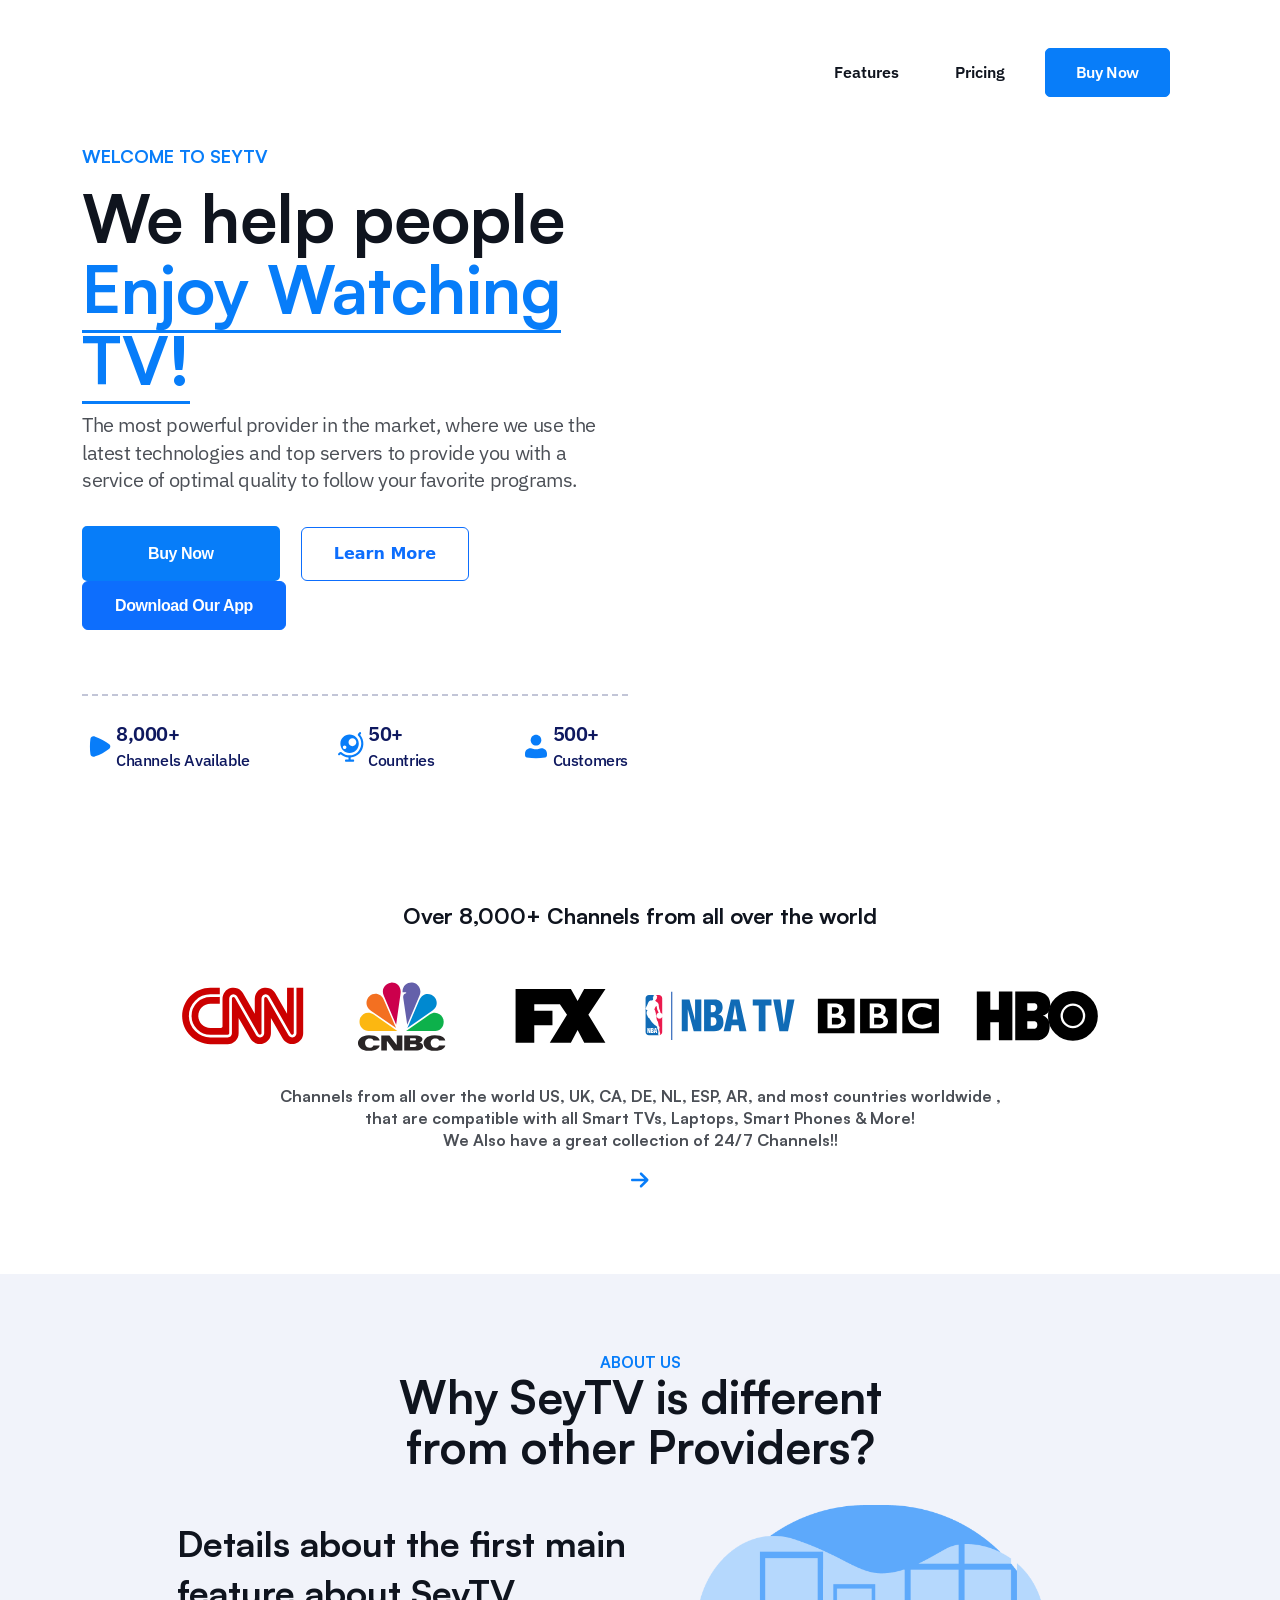
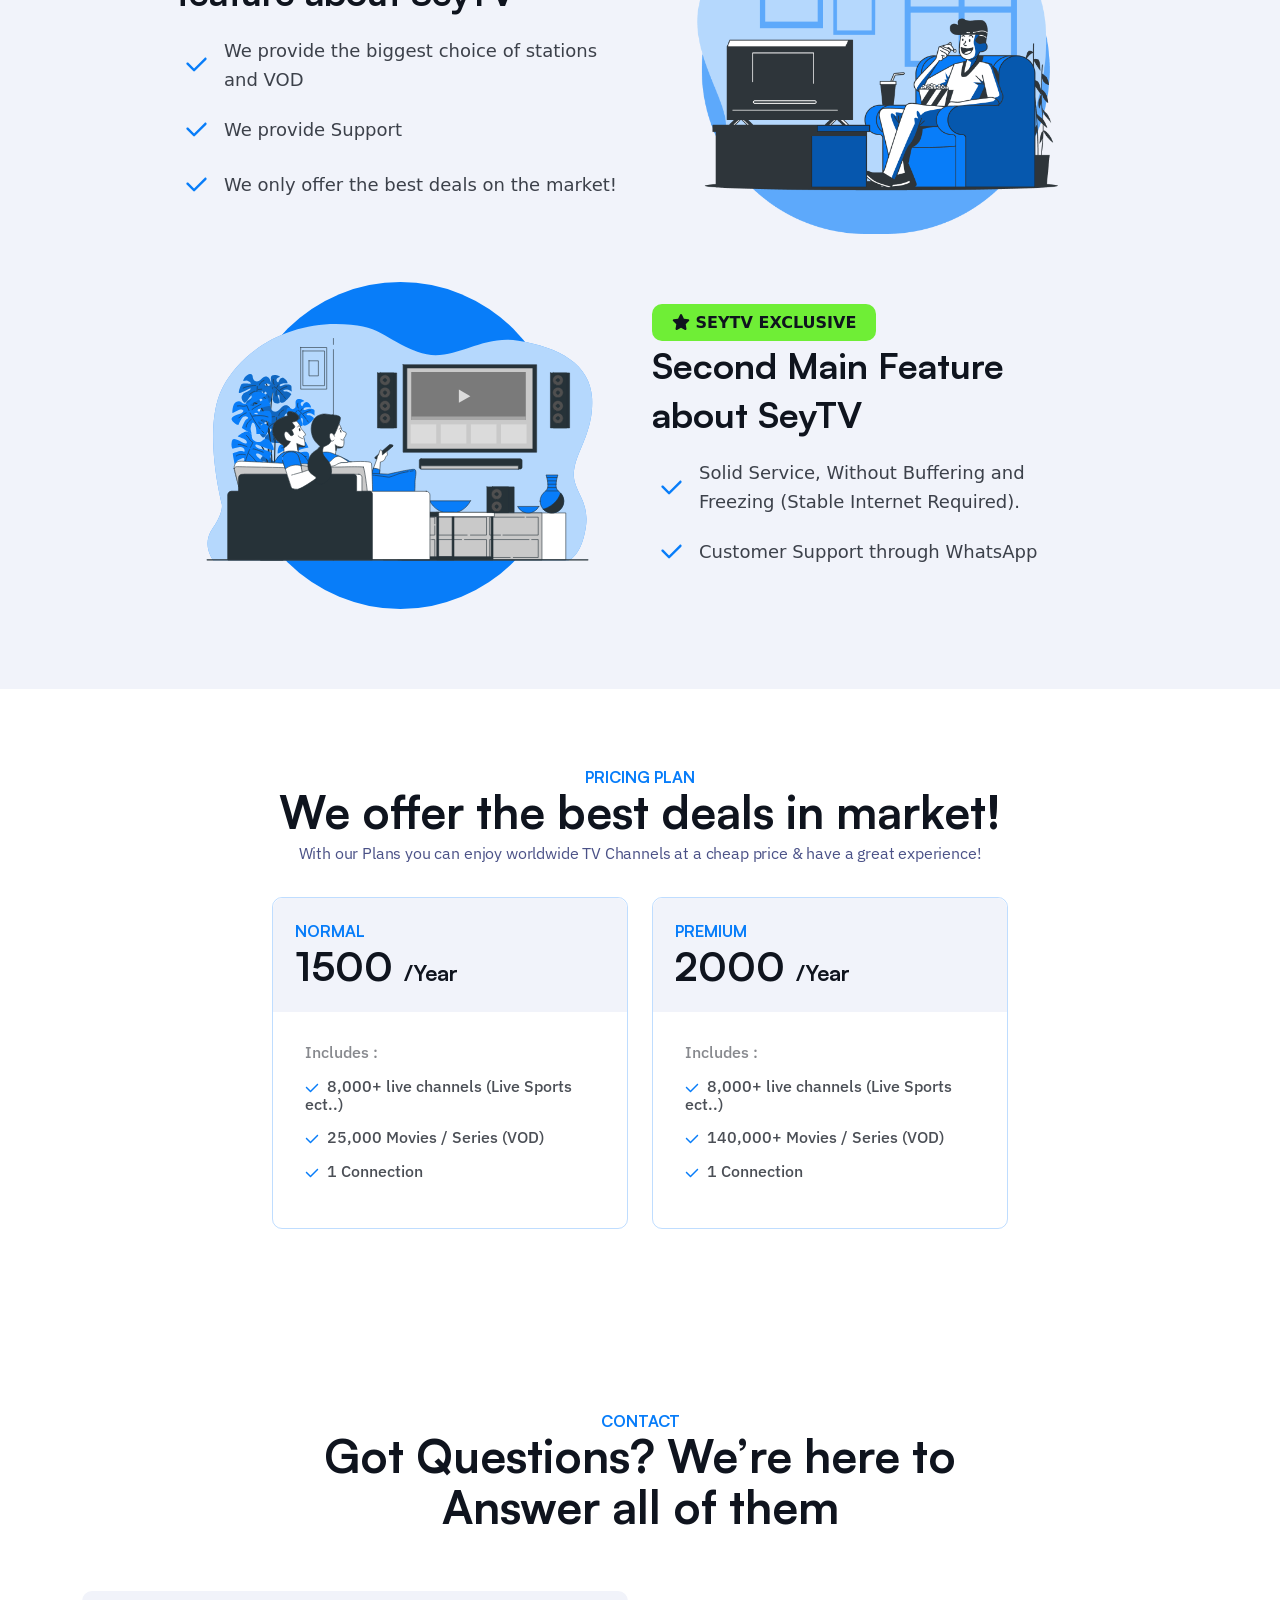
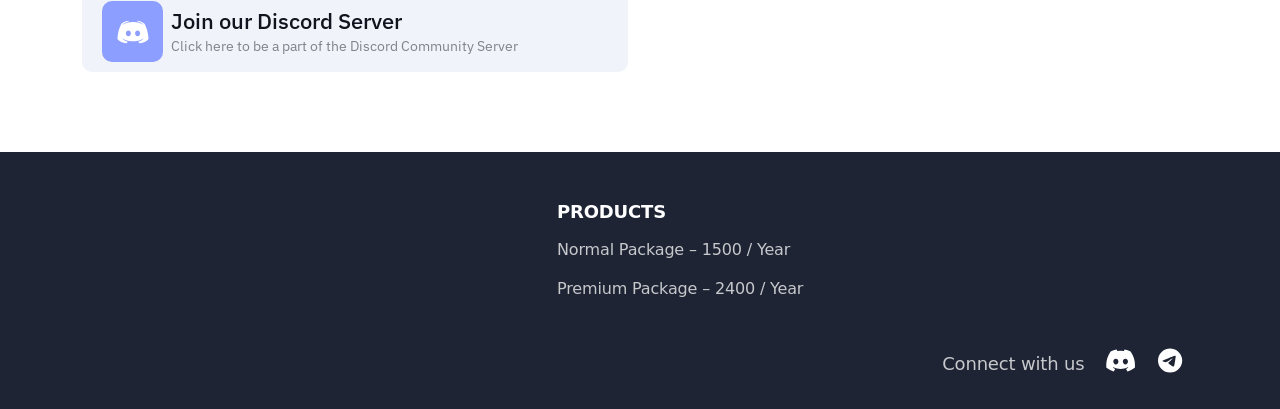
==== commit a7fb8207: "index.html" ====
--- a/index.html
+++ b/index.html
@@ -119,7 +119,7 @@
   >Learn More</a>
 
   <a
-    href="https://short.do/T7u7XU"
+    href="https://t.me/+o7vVlVhx9S9hYjhk"
     target="_blank"
     style="display:inline-block; text-align:center; padding:14px 32px; border:1px solid #0d6efd; border-radius:6px; background:#0d6efd; color:#fff; font-weight:600; text-decoration:none;"
   >Download Our App</a>
@@ -268,7 +268,7 @@
                 </li>
                 <li>
                   <img src="images/check-icon.svg" alt="Icon" class="img-fluid">
-                  We provide 24/7 Support
+                  We provide Support
                 </li>
                 <li>
                   <img src="images/check-icon.svg" alt="Icon" class="img-fluid">
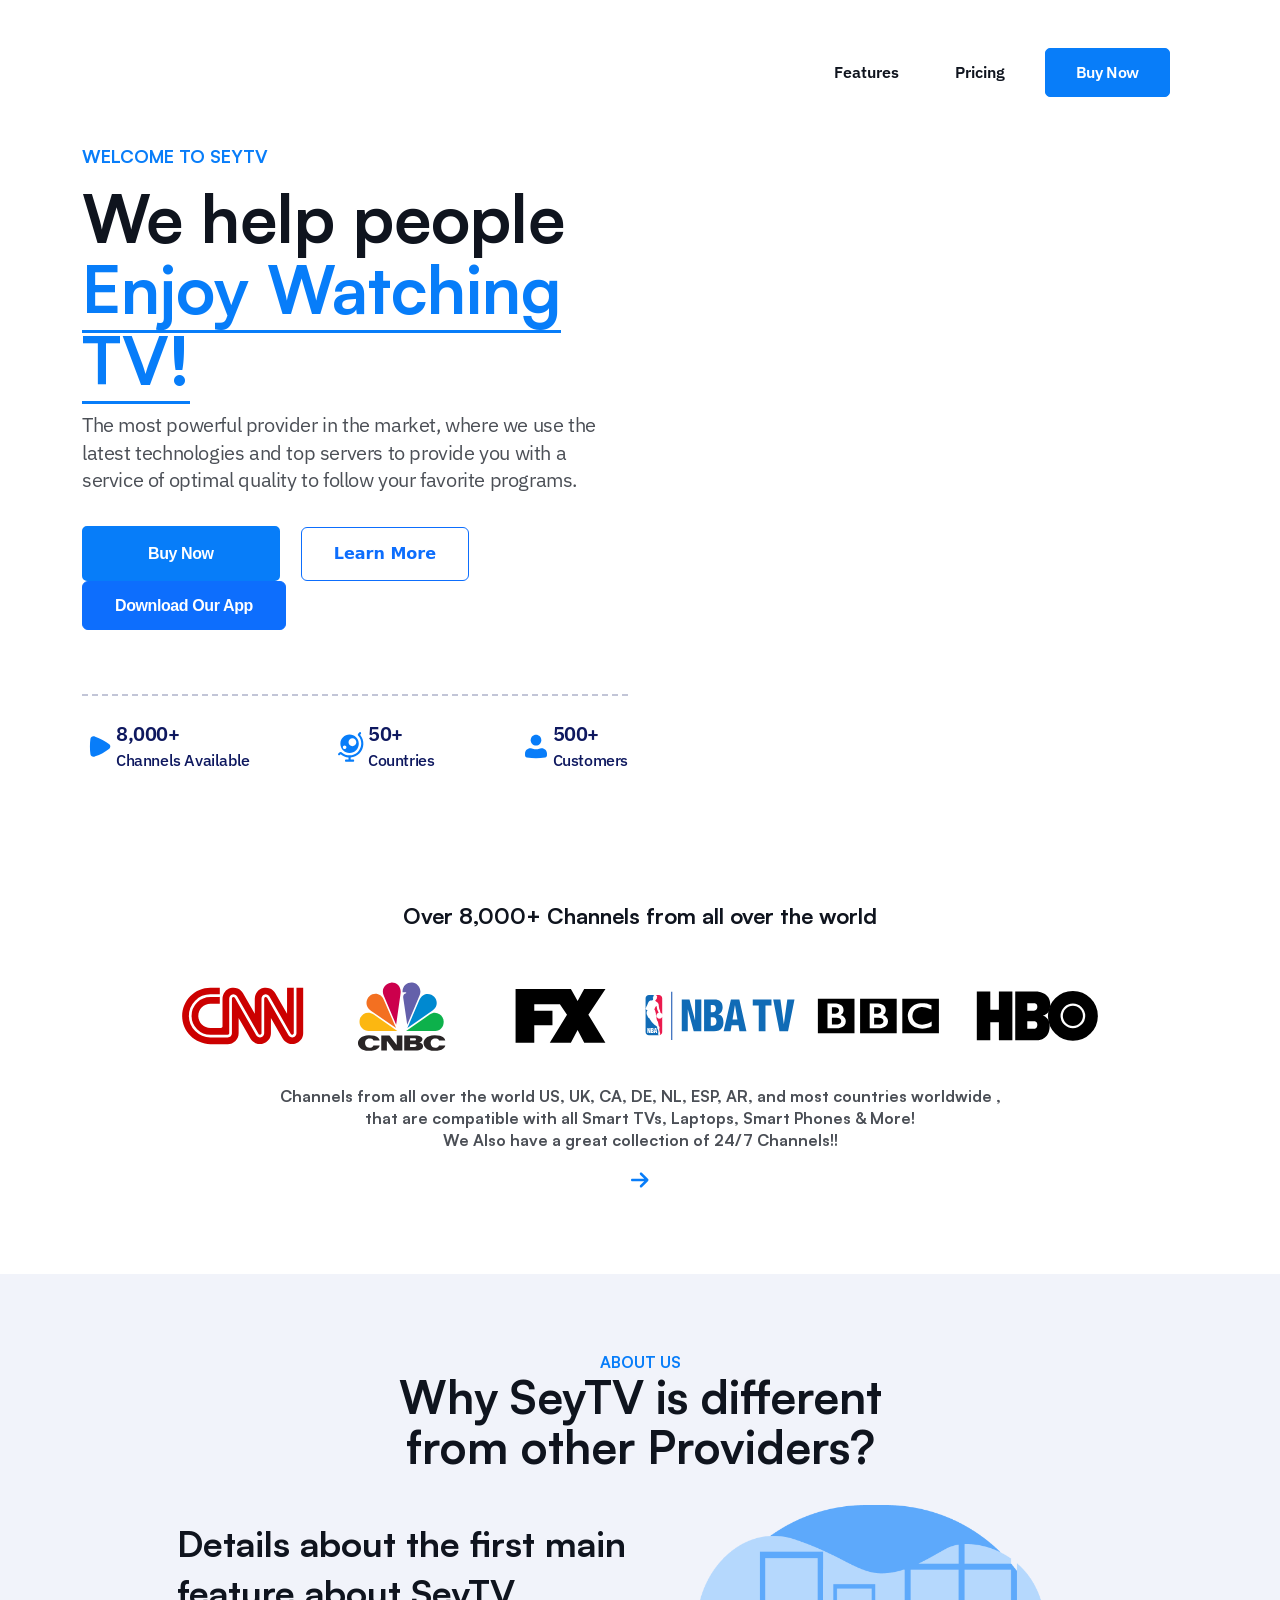
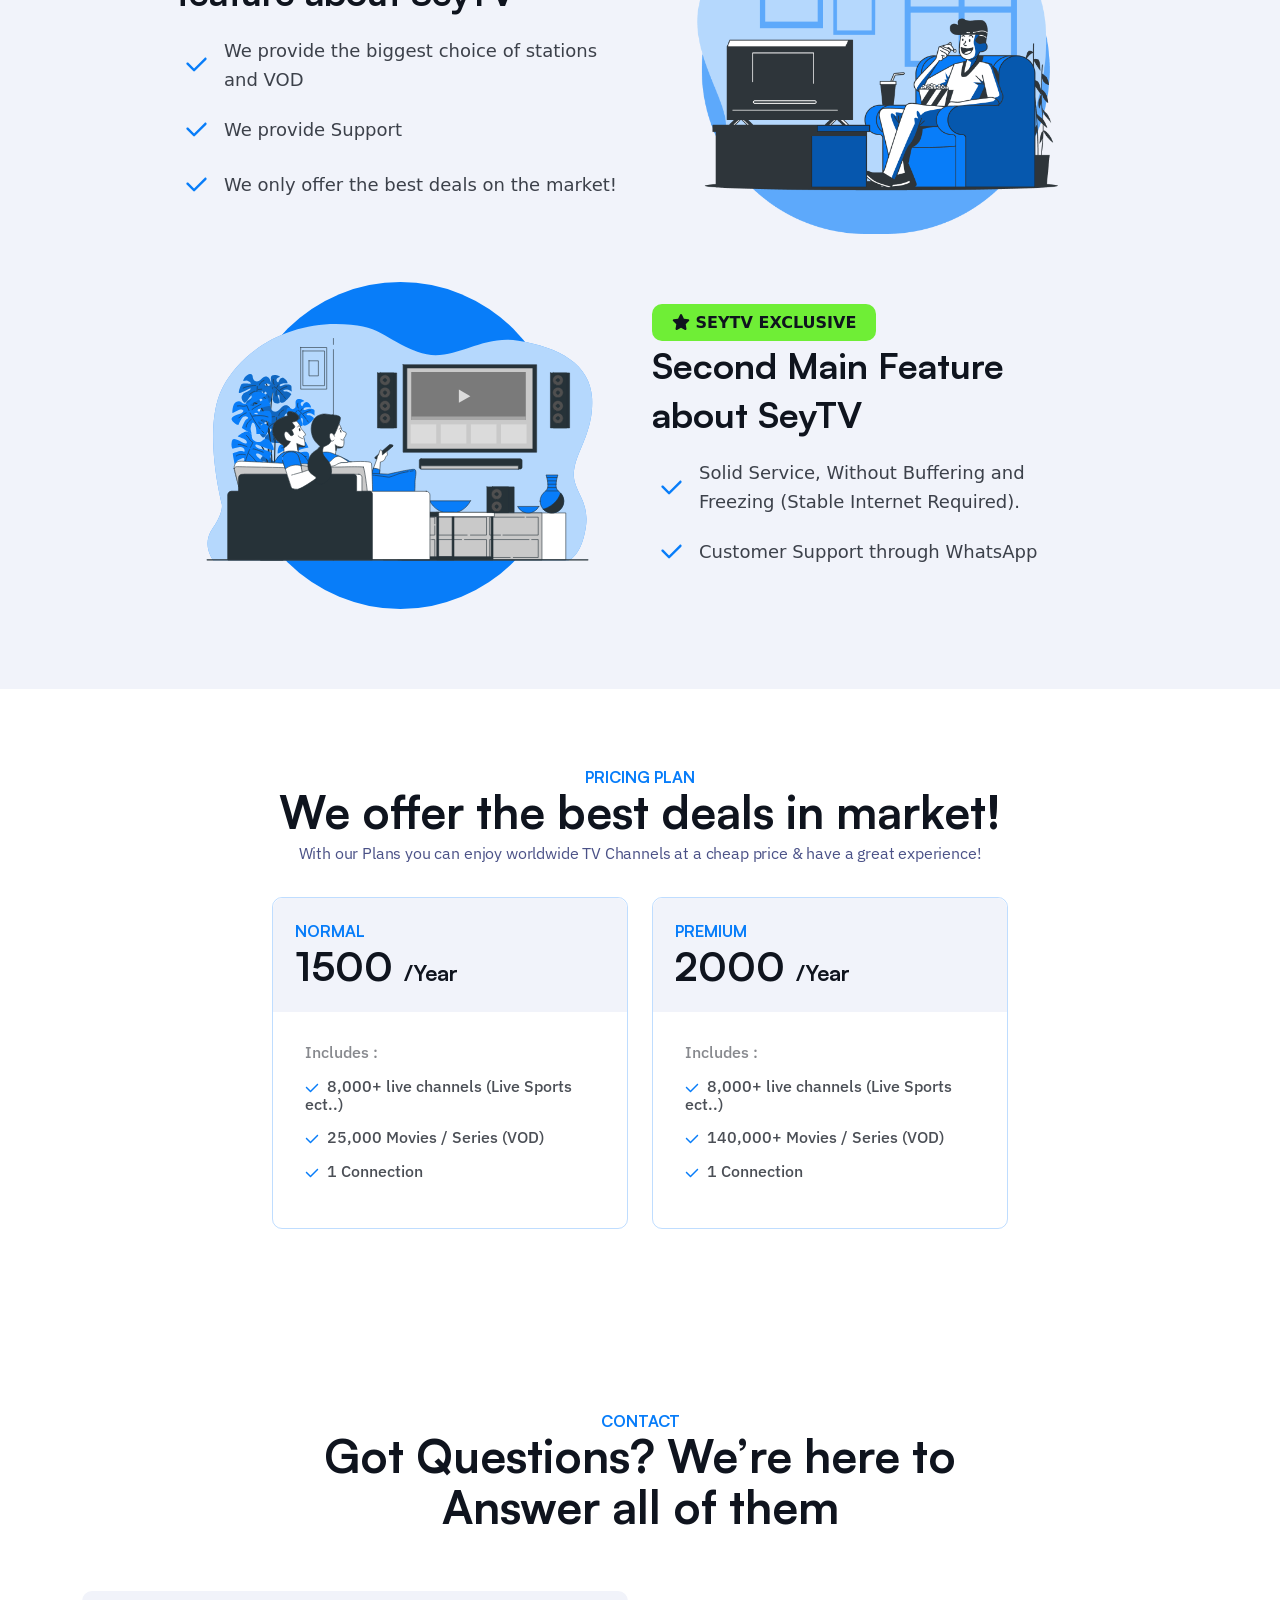
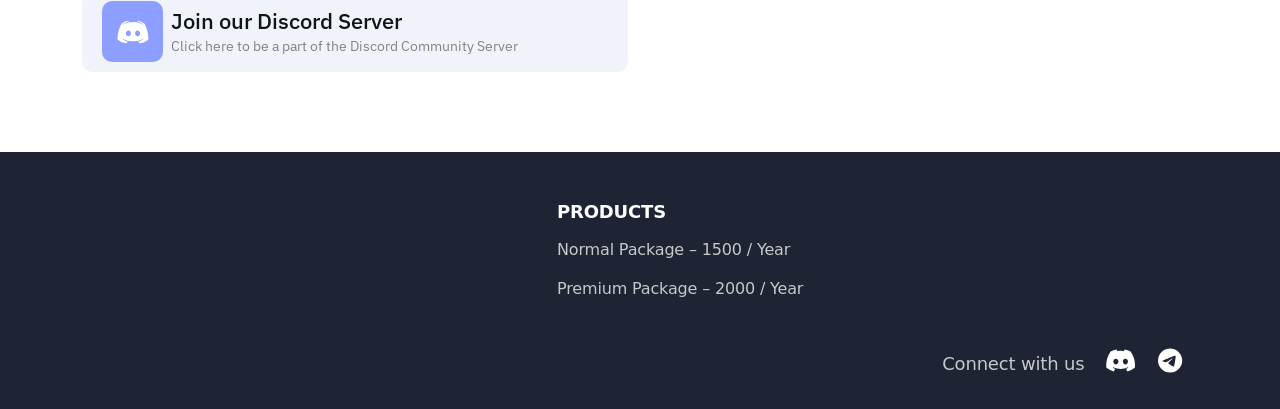
==== commit 141b9289: "index.html" ====
--- a/index.html
+++ b/index.html
@@ -423,7 +423,7 @@
               <h6>PRODUCTS</h6>
               <ul>
                 <li><a href="#pricing-normal">Normal Package – 1500  / Year</a></li>
-                <li><a href="#pricing-premium">Premium Package – 2400  / Year</a></li>
+                <li><a href="#pricing-premium">Premium Package – 2000  / Year</a></li>
               </ul>
             </div>
           </div>
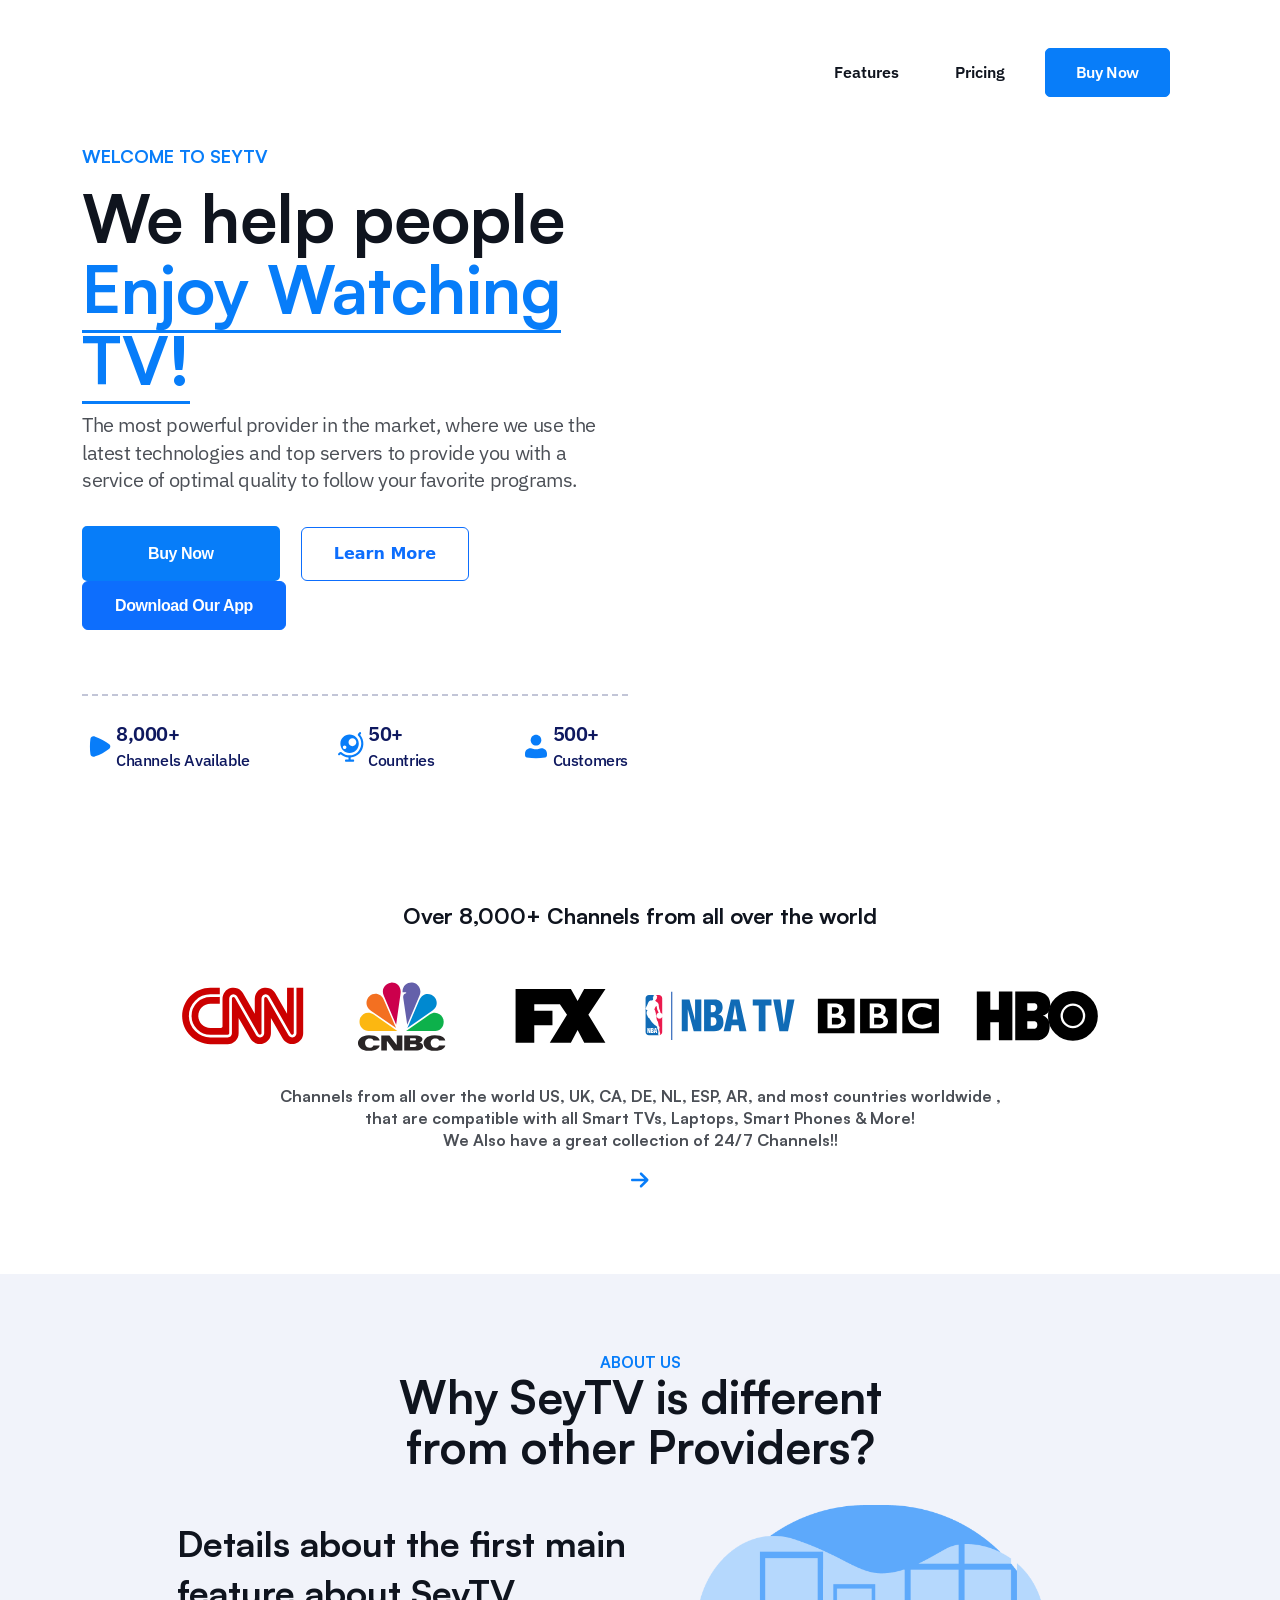
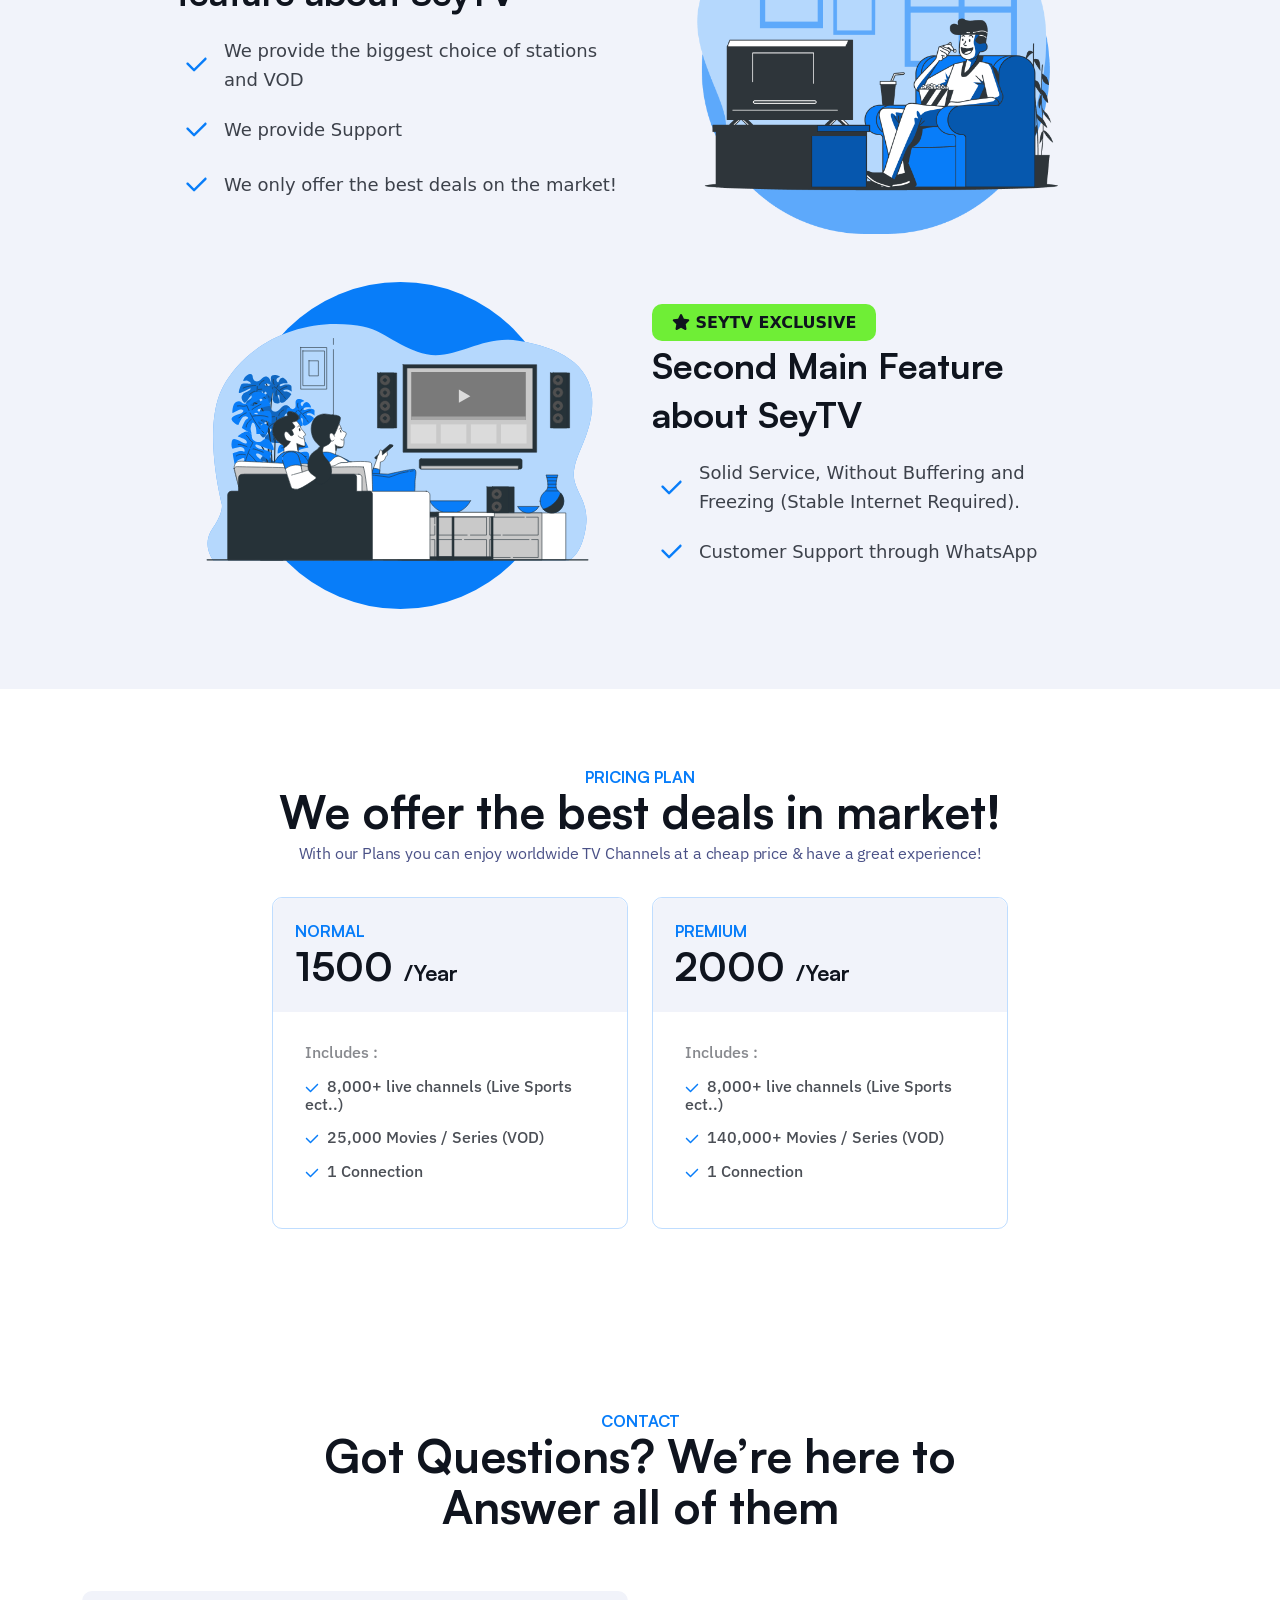
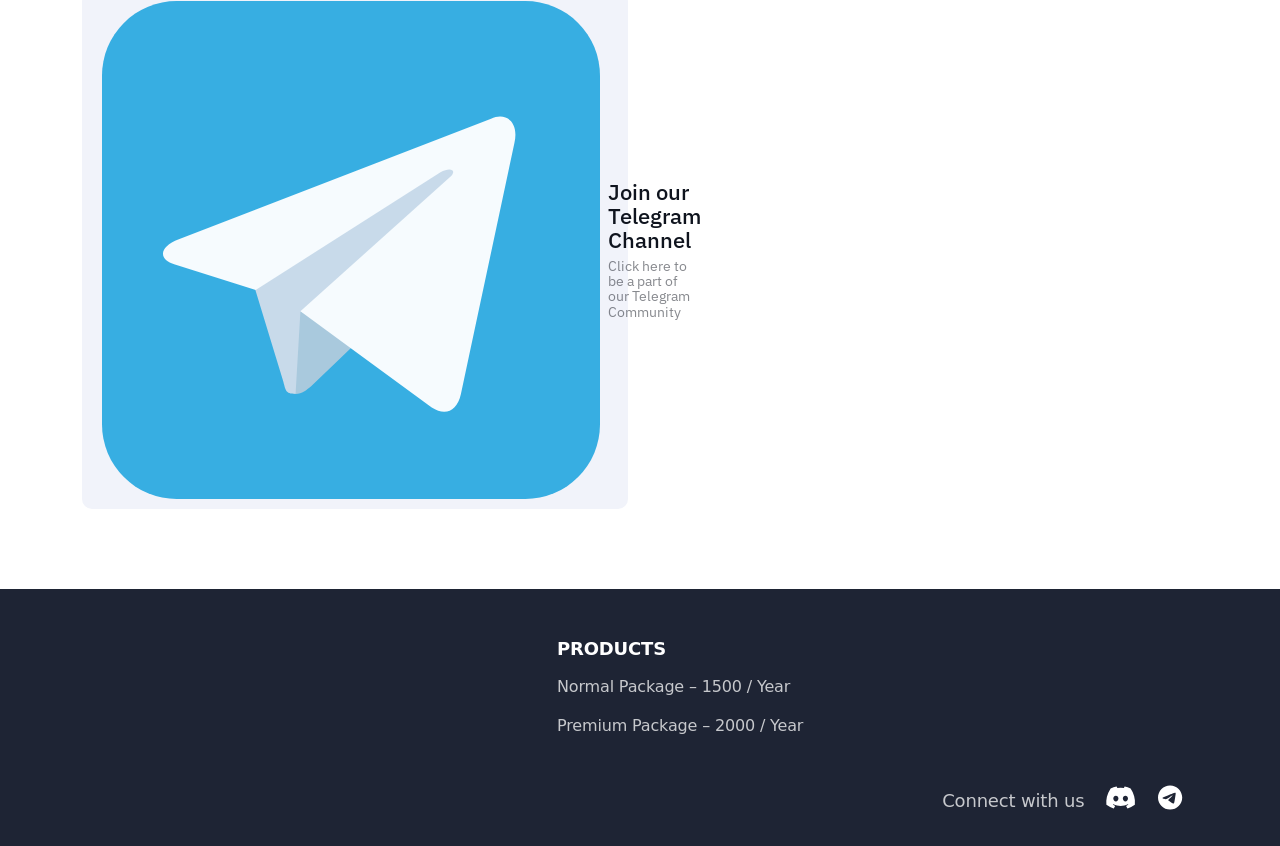
==== commit be410d49: "index.html" ====
--- a/index.html
+++ b/index.html
@@ -111,7 +111,7 @@
               </p>
 
               <div class="hero_btn">
-  <a href="https://t.me/+o7vVlVhx9S9hYjhk" target="_blank">Buy Now</a>
+  <a href="https://t.me/Dani1990s" target="_blank">Buy Now</a>
 
   <a
     href="#"
@@ -119,7 +119,7 @@
   >Learn More</a>
 
   <a
-    href="https://t.me/+o7vVlVhx9S9hYjhk"
+    href="https://t.me/Dani1990s"
     target="_blank"
     style="display:inline-block; text-align:center; padding:14px 32px; border:1px solid #0d6efd; border-radius:6px; background:#0d6efd; color:#fff; font-weight:600; text-decoration:none;"
   >Download Our App</a>
@@ -386,19 +386,20 @@
         </div>
 
         <div class="row">
-          <div class="col-lg-6">
-            <div class="join-bttn">
-              <a href="https://discord.gg/MA3ueCNyz4">
-                <div class="media">
-                  <img src="images/discord.svg" alt="Discord" class="img-fluid">
-                  <div class="media-body">
-                    <h6>Join our Discord Server</h6>
-                    <p>Click here to be a part of the Discord Community Server</p>
-                  </div>
-                </div>
-              </a>
-            </div>
-          </div>
+  <div class="col-lg-6">
+    <div class="join-bttn">
+      <a href="https://t.me/+EIgC93sFc_VkMGZk" target="_blank" rel="noopener noreferrer">
+        <div class="media">
+          <img src="images/telegram.svg" alt="Telegram" class="img-fluid">
+          <div class="media-body">
+            <h6>Join our Telegram Channel</h6>
+            <p>Click here to be a part of our Telegram Community</p>
+          </div>
+        </div>
+      </a>
+    </div>
+  </div>
+</div>
 
           <div class="col-lg-6">
             <div class="join-bttn"></div>
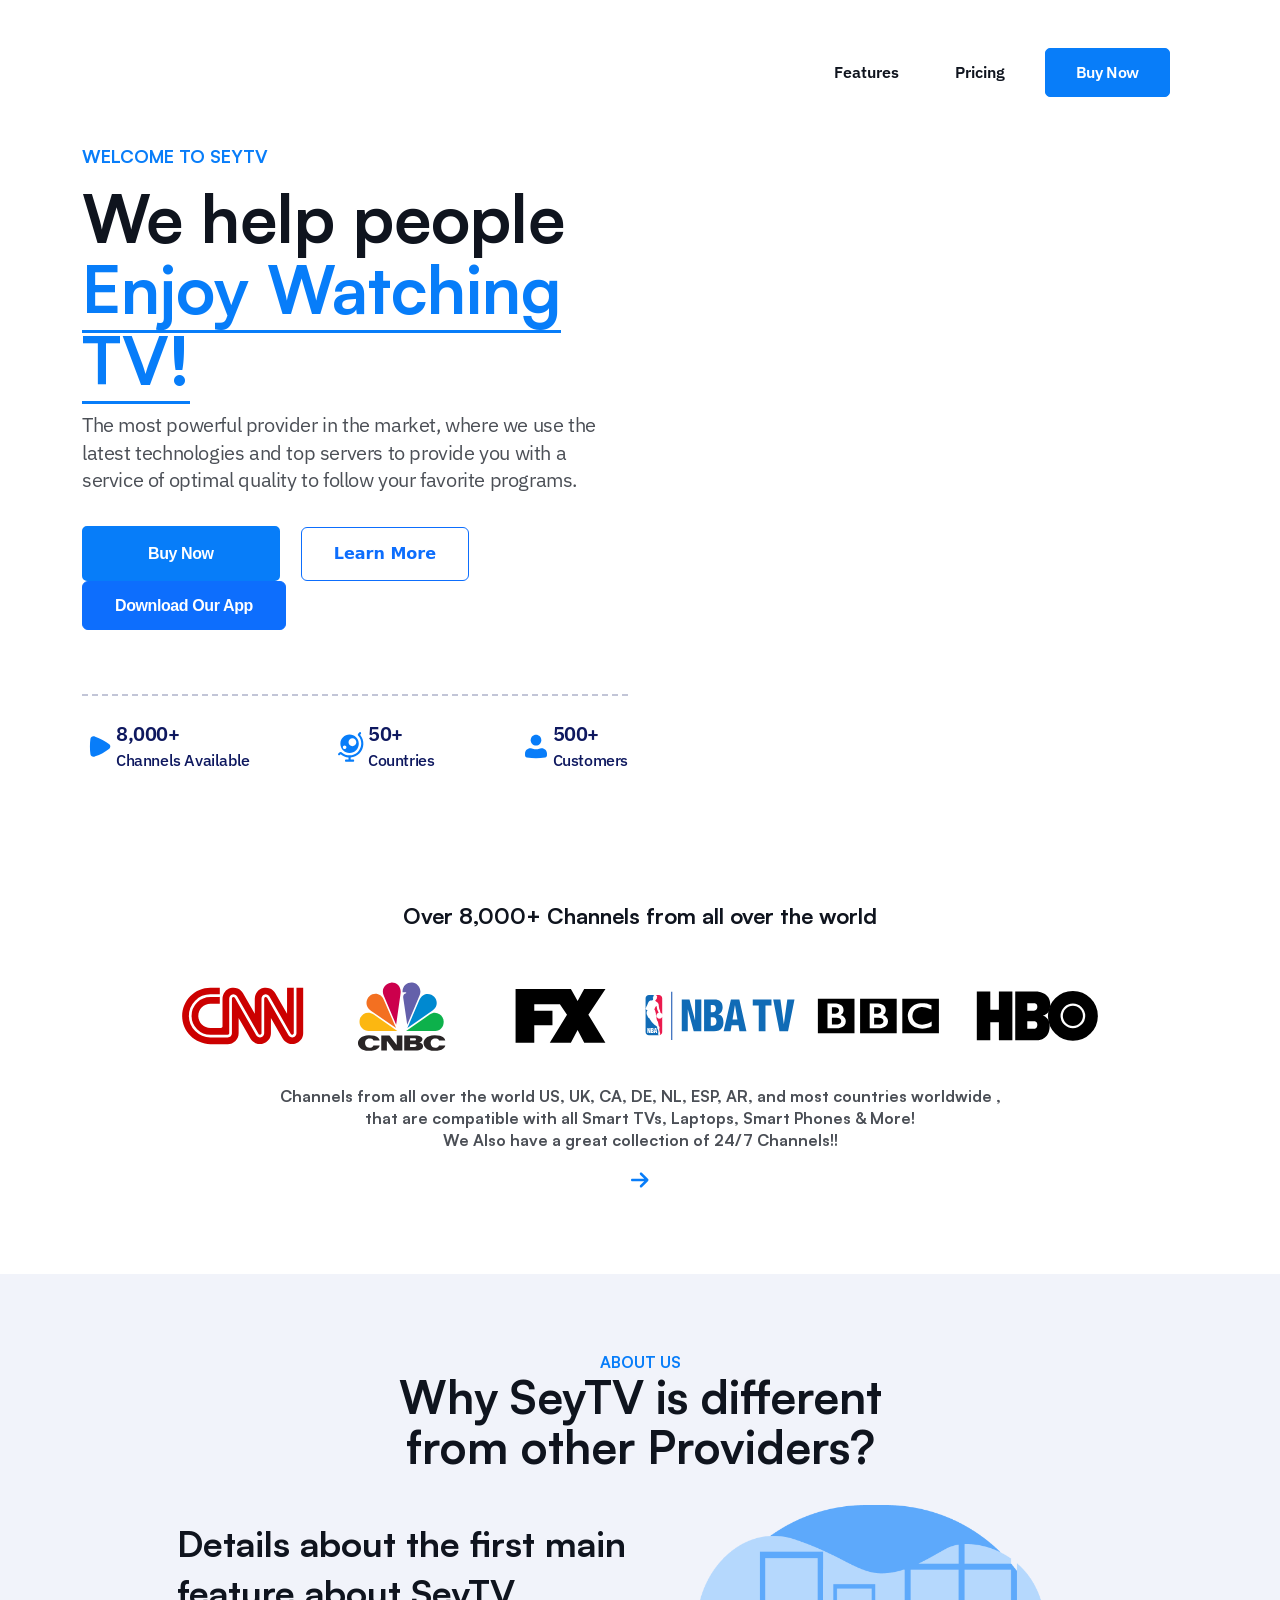
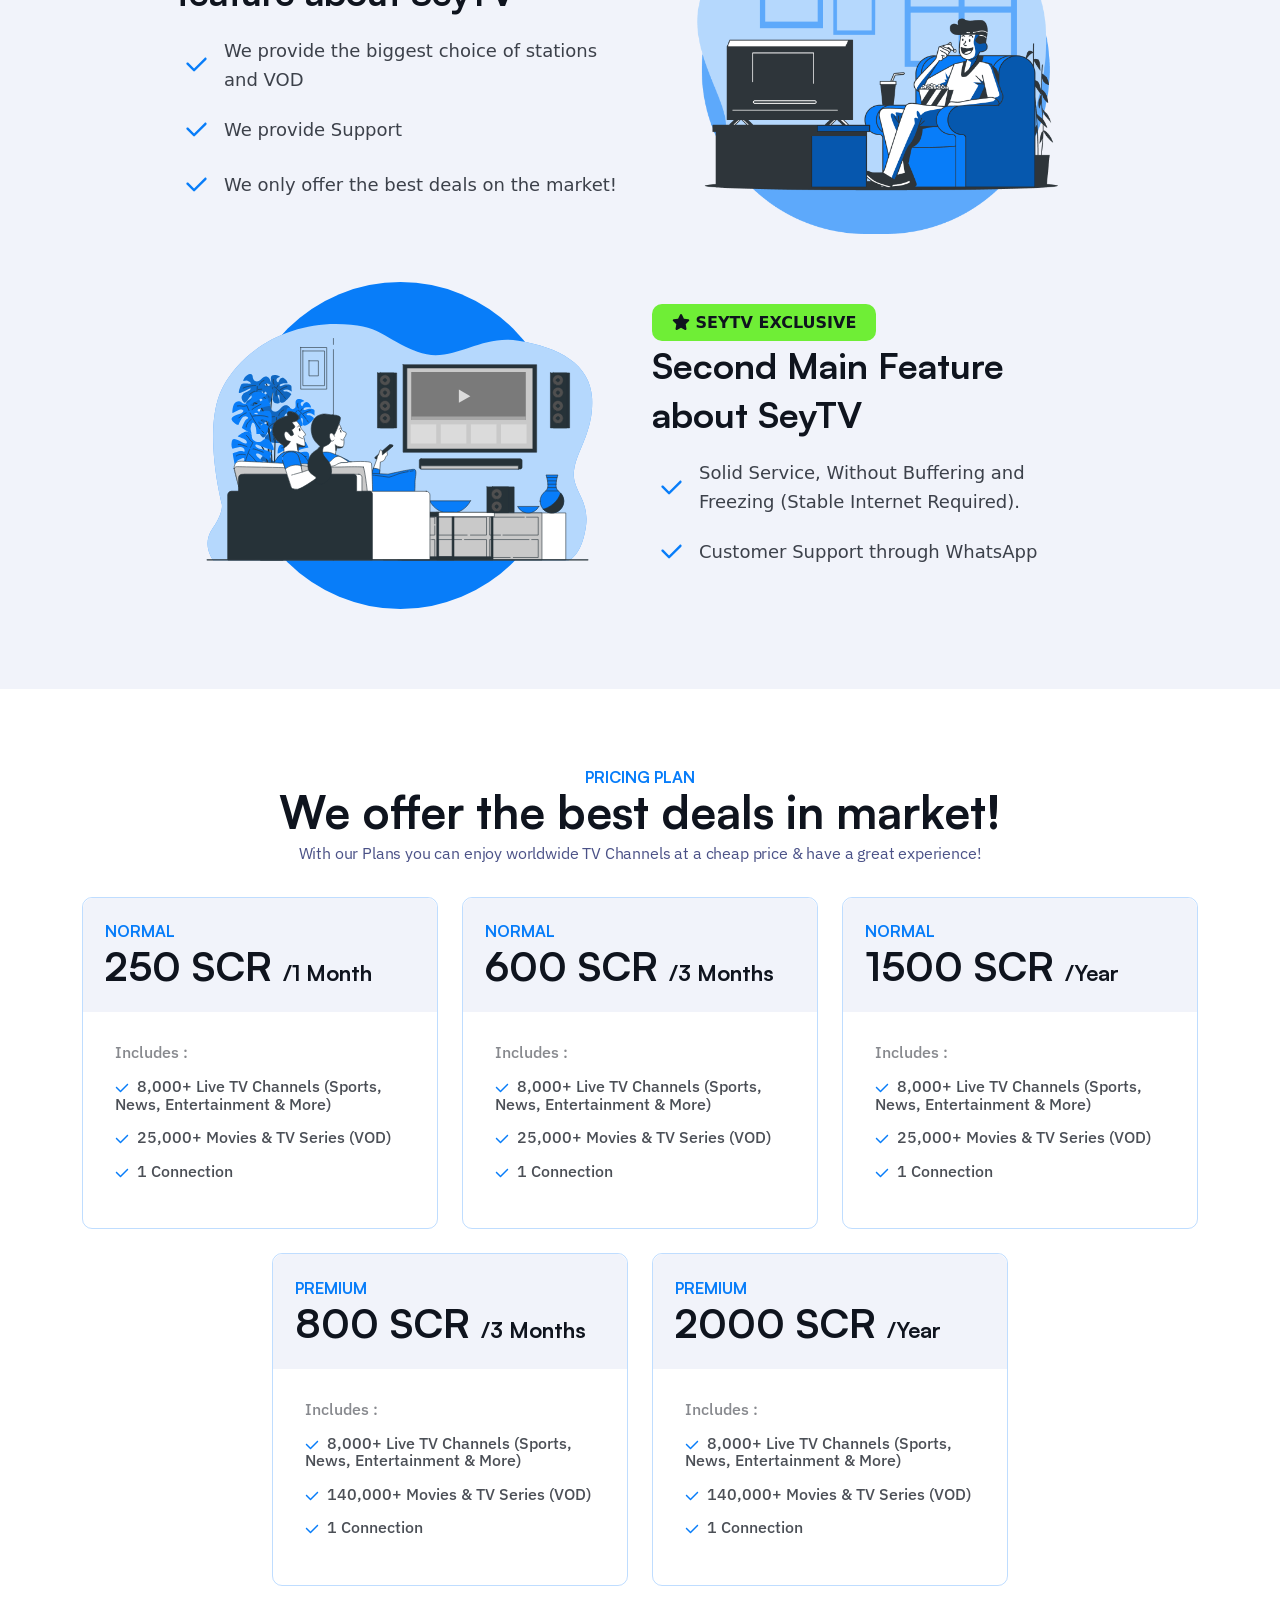
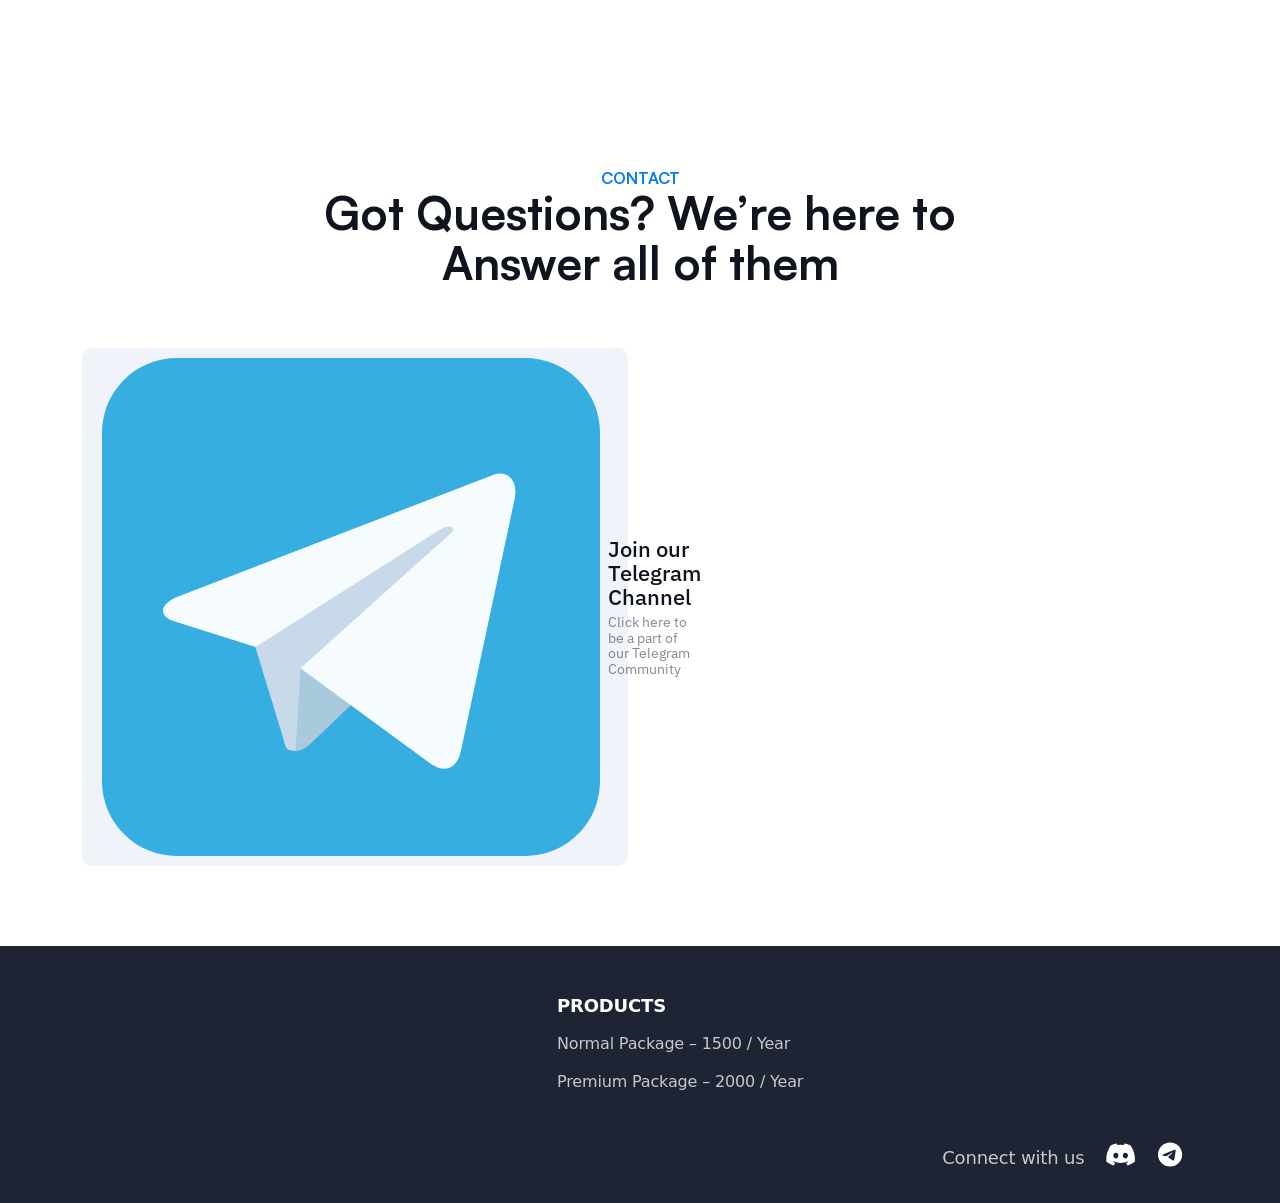
==== commit 18d2fd0b: "index.html" ====
--- a/index.html
+++ b/index.html
@@ -328,43 +328,103 @@
         </div>
 
         <div class="row justify-content-center">
-          <div class="col-lg-4 col-md-6 mb-4" id="pricing-normal">
-            <div class="plan-wrap-box">
-              <div class="plan-top">
-                <span class="badg">NORMAL</span>
-                <h3>1500  <span>/Year</span></h3>
-              </div>
-
-              <div class="plan-list-wrap">
-                <h5>Includes :</h5>
-                <ul>
-                  <li><img src="images/check-gren.svg" alt="a" class="img-fluid">8,000+ live channels (Live Sports ect..)</li>
-                  <li><img src="images/check-gren.svg" alt="a" class="img-fluid">25,000 Movies / Series (VOD)</li>
-                  <li><img src="images/check-gren.svg" alt="a" class="img-fluid">1 Connection</li>
-                </ul>
-              </div>
-            </div>
-          </div>
-
-          <div class="col-lg-4 col-md-6 mb-4" id="pricing-premium">
-            <div class="plan-wrap-box">
-              <div class="plan-top">
-                <span class="badg">PREMIUM</span>
-                <h3>2000  <span>/Year</span></h3>
-              </div>
-
-              <div class="plan-list-wrap">
-                <h5>Includes :</h5>
-                <ul>
-                  <li><img src="images/check-gren.svg" alt="a" class="img-fluid">8,000+ live channels (Live Sports ect..)</li>
-                  <li><img src="images/check-gren.svg" alt="a" class="img-fluid">140,000+ Movies / Series (VOD)</li>
-                  <li><img src="images/check-gren.svg" alt="a" class="img-fluid">1 Connection</li>
-                </ul>
-              </div>
-            </div>
-          </div>
-        </div>
-      </div>
+
+  <!-- 1 Month Normal -->
+  <div class="col-lg-4 col-md-6 mb-4" id="pricing-normal-1m">
+    <div class="plan-wrap-box">
+      <div class="plan-top">
+        <span class="badg">NORMAL</span>
+        <h3>250 SCR <span>/1 Month</span></h3>
+      </div>
+
+      <div class="plan-list-wrap">
+        <h5>Includes :</h5>
+        <ul>
+          <li><img src="images/check-gren.svg" alt="" class="img-fluid">8,000+ Live TV Channels (Sports, News, Entertainment & More)</li>
+          <li><img src="images/check-gren.svg" alt="" class="img-fluid">25,000+ Movies & TV Series (VOD)</li>
+          <li><img src="images/check-gren.svg" alt="" class="img-fluid">1 Connection</li>
+        </ul>
+      </div>
+    </div>
+  </div>
+
+  <!-- 3 Months Normal -->
+  <div class="col-lg-4 col-md-6 mb-4" id="pricing-normal-3m">
+    <div class="plan-wrap-box">
+      <div class="plan-top">
+        <span class="badg">NORMAL</span>
+        <h3>600 SCR <span>/3 Months</span></h3>
+      </div>
+
+      <div class="plan-list-wrap">
+        <h5>Includes :</h5>
+        <ul>
+          <li><img src="images/check-gren.svg" alt="" class="img-fluid">8,000+ Live TV Channels (Sports, News, Entertainment & More)</li>
+          <li><img src="images/check-gren.svg" alt="" class="img-fluid">25,000+ Movies & TV Series (VOD)</li>
+          <li><img src="images/check-gren.svg" alt="" class="img-fluid">1 Connection</li>
+        </ul>
+      </div>
+    </div>
+  </div>
+
+  <!-- 1 Year Normal -->
+  <div class="col-lg-4 col-md-6 mb-4" id="pricing-normal-12m">
+    <div class="plan-wrap-box">
+      <div class="plan-top">
+        <span class="badg">NORMAL</span>
+        <h3>1500 SCR <span>/Year</span></h3>
+      </div>
+
+      <div class="plan-list-wrap">
+        <h5>Includes :</h5>
+        <ul>
+          <li><img src="images/check-gren.svg" alt="" class="img-fluid">8,000+ Live TV Channels (Sports, News, Entertainment & More)</li>
+          <li><img src="images/check-gren.svg" alt="" class="img-fluid">25,000+ Movies & TV Series (VOD)</li>
+          <li><img src="images/check-gren.svg" alt="" class="img-fluid">1 Connection</li>
+        </ul>
+      </div>
+    </div>
+  </div>
+
+  <!-- 3 Months Premium -->
+  <div class="col-lg-4 col-md-6 mb-4" id="pricing-premium-3m">
+    <div class="plan-wrap-box">
+      <div class="plan-top">
+        <span class="badg">PREMIUM</span>
+        <h3>800 SCR <span>/3 Months</span></h3>
+      </div>
+
+      <div class="plan-list-wrap">
+        <h5>Includes :</h5>
+        <ul>
+          <li><img src="images/check-gren.svg" alt="" class="img-fluid">8,000+ Live TV Channels (Sports, News, Entertainment & More)</li>
+          <li><img src="images/check-gren.svg" alt="" class="img-fluid">140,000+ Movies & TV Series (VOD)</li>
+          <li><img src="images/check-gren.svg" alt="" class="img-fluid">1 Connection</li>
+        </ul>
+      </div>
+    </div>
+  </div>
+
+  <!-- 1 Year Premium -->
+  <div class="col-lg-4 col-md-6 mb-4" id="pricing-premium-12m">
+    <div class="plan-wrap-box">
+      <div class="plan-top">
+        <span class="badg">PREMIUM</span>
+        <h3>2000 SCR <span>/Year</span></h3>
+      </div>
+
+      <div class="plan-list-wrap">
+        <h5>Includes :</h5>
+        <ul>
+          <li><img src="images/check-gren.svg" alt="" class="img-fluid">8,000+ Live TV Channels (Sports, News, Entertainment & More)</li>
+          <li><img src="images/check-gren.svg" alt="" class="img-fluid">140,000+ Movies & TV Series (VOD)</li>
+          <li><img src="images/check-gren.svg" alt="" class="img-fluid">1 Connection</li>
+        </ul>
+      </div>
+    </div>
+  </div>
+
+</div>
     </section>
     <!-- faq section end -->
     <!-- reseller section end -->
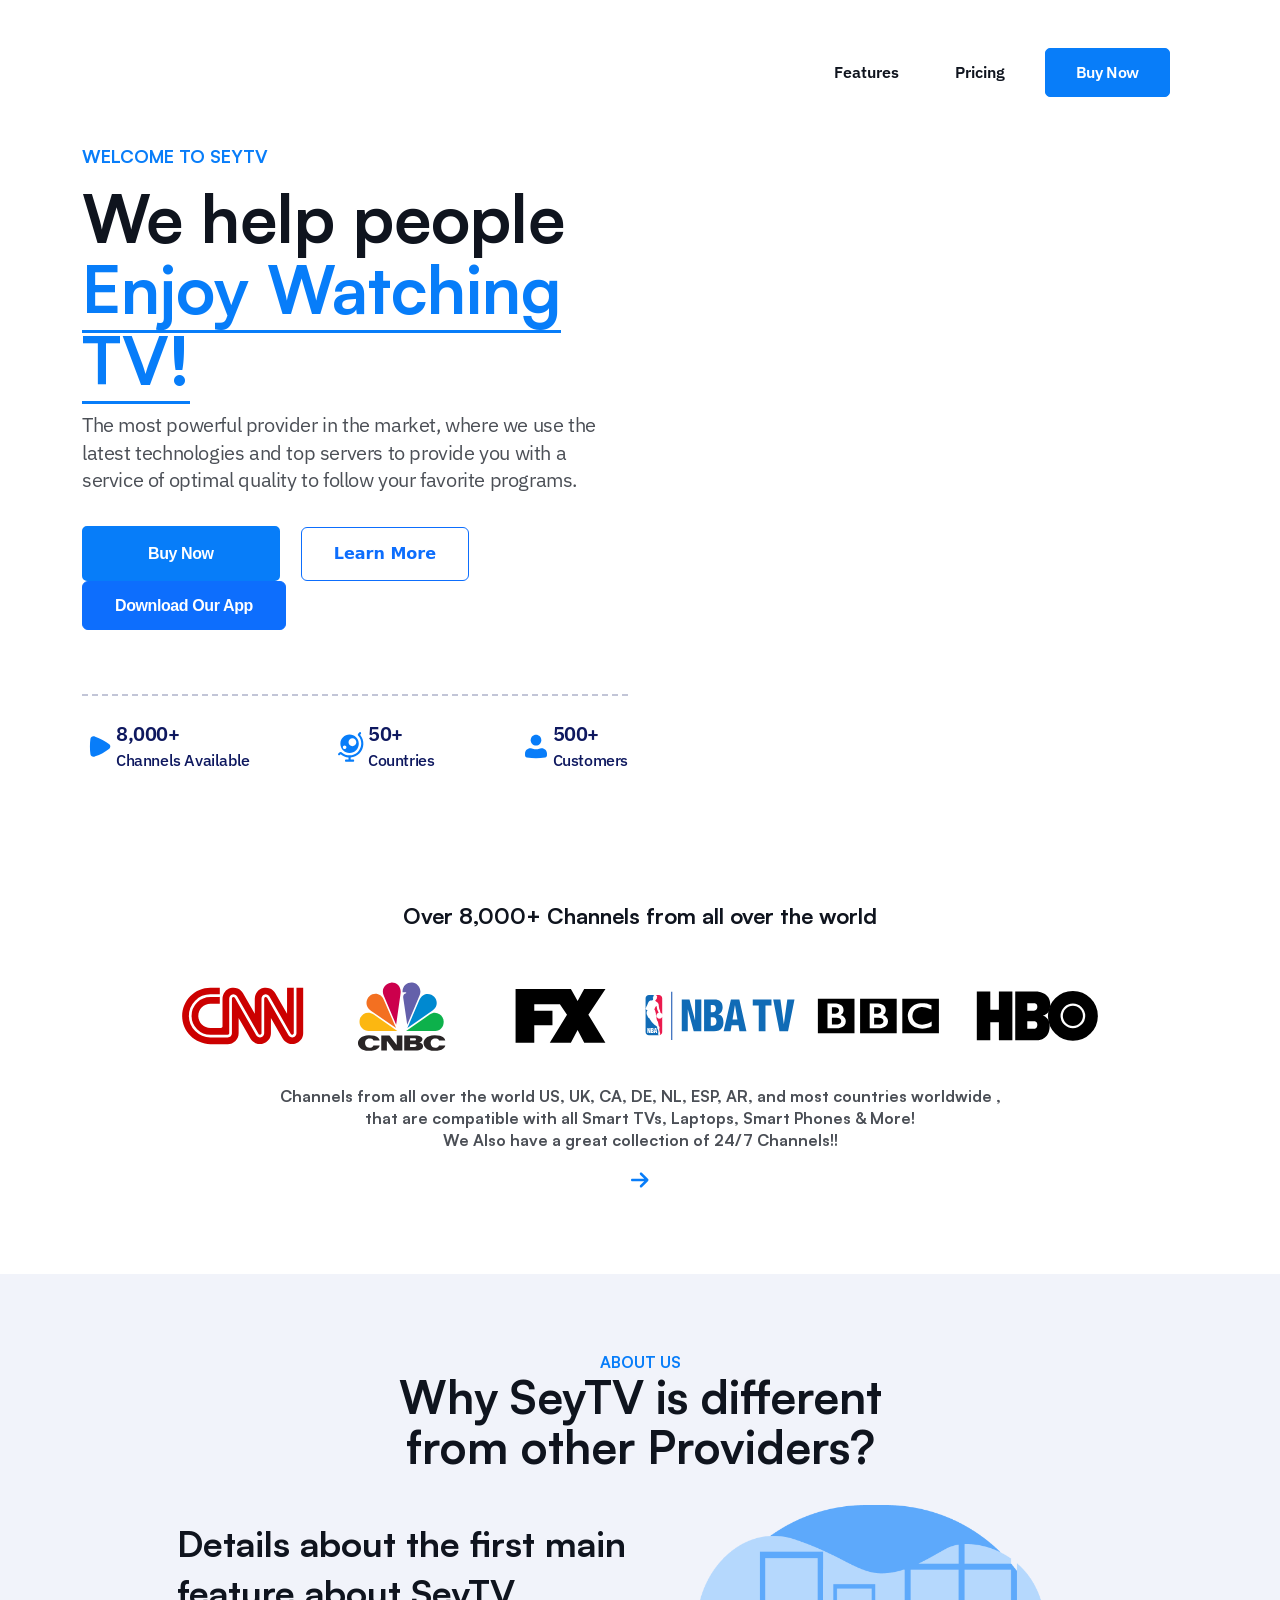
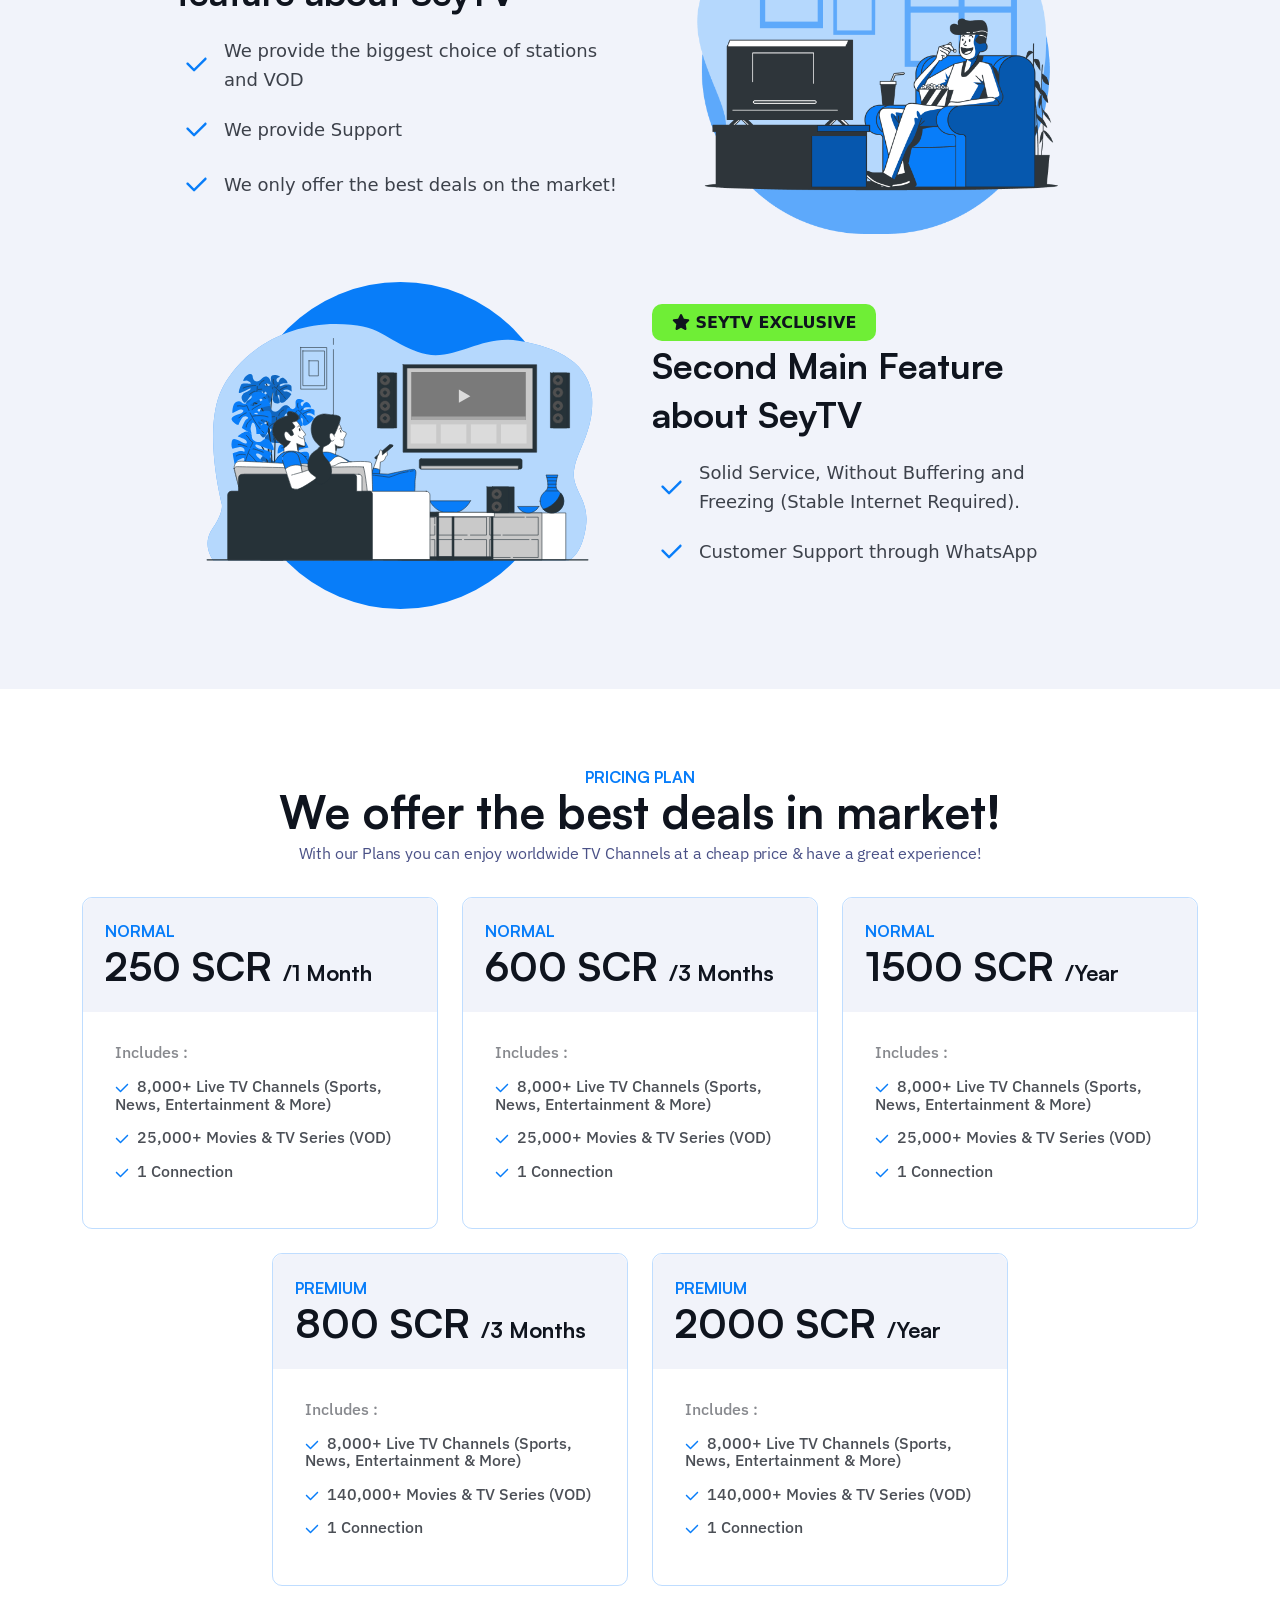
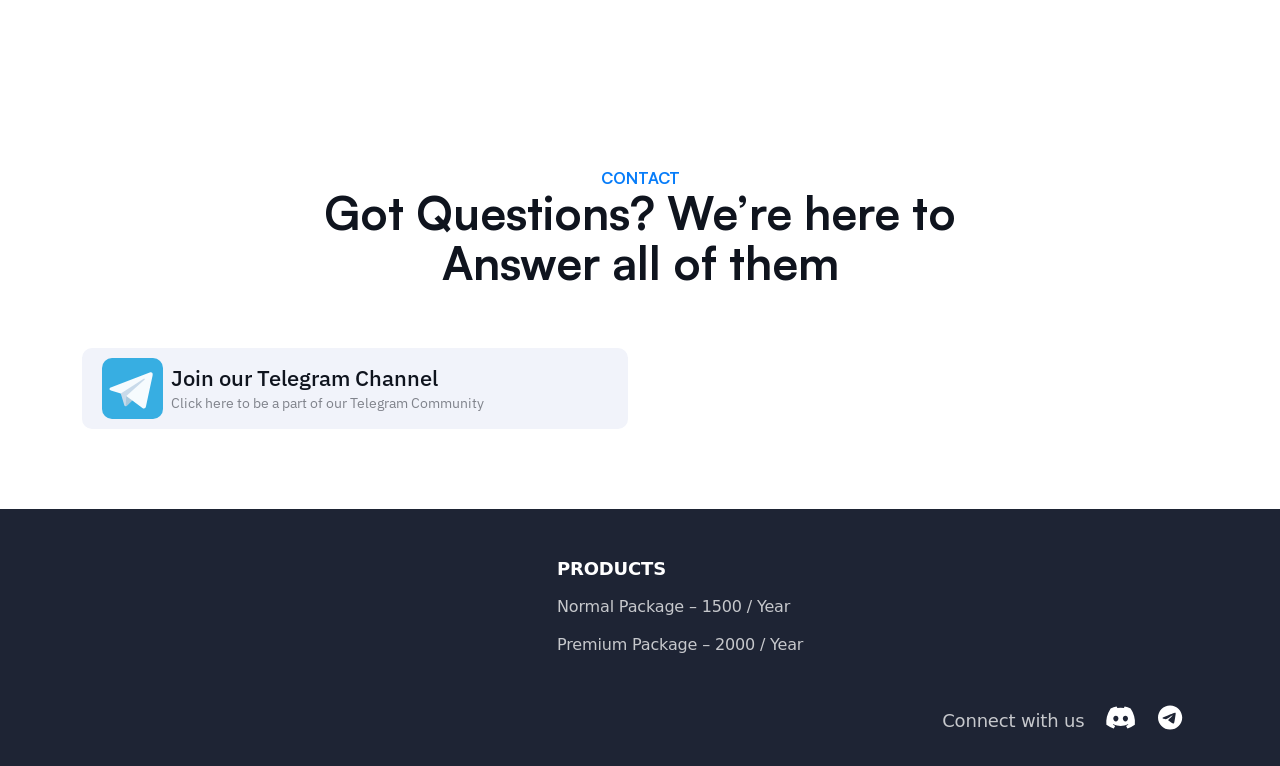
==== commit 79d4d5f8: "index.html" ====
--- a/index.html
+++ b/index.html
@@ -88,7 +88,7 @@
                 </ul>
 
                 <form class="d-flex">
-                  <a href="https://t.me/+o7vVlVhx9S9hYjhk" target="_blank">Buy Now</a>
+                  <a href="https://t.me/Dani1990s" target="_blank">Buy Now</a>
                 </form>
               </div>
             </div>
